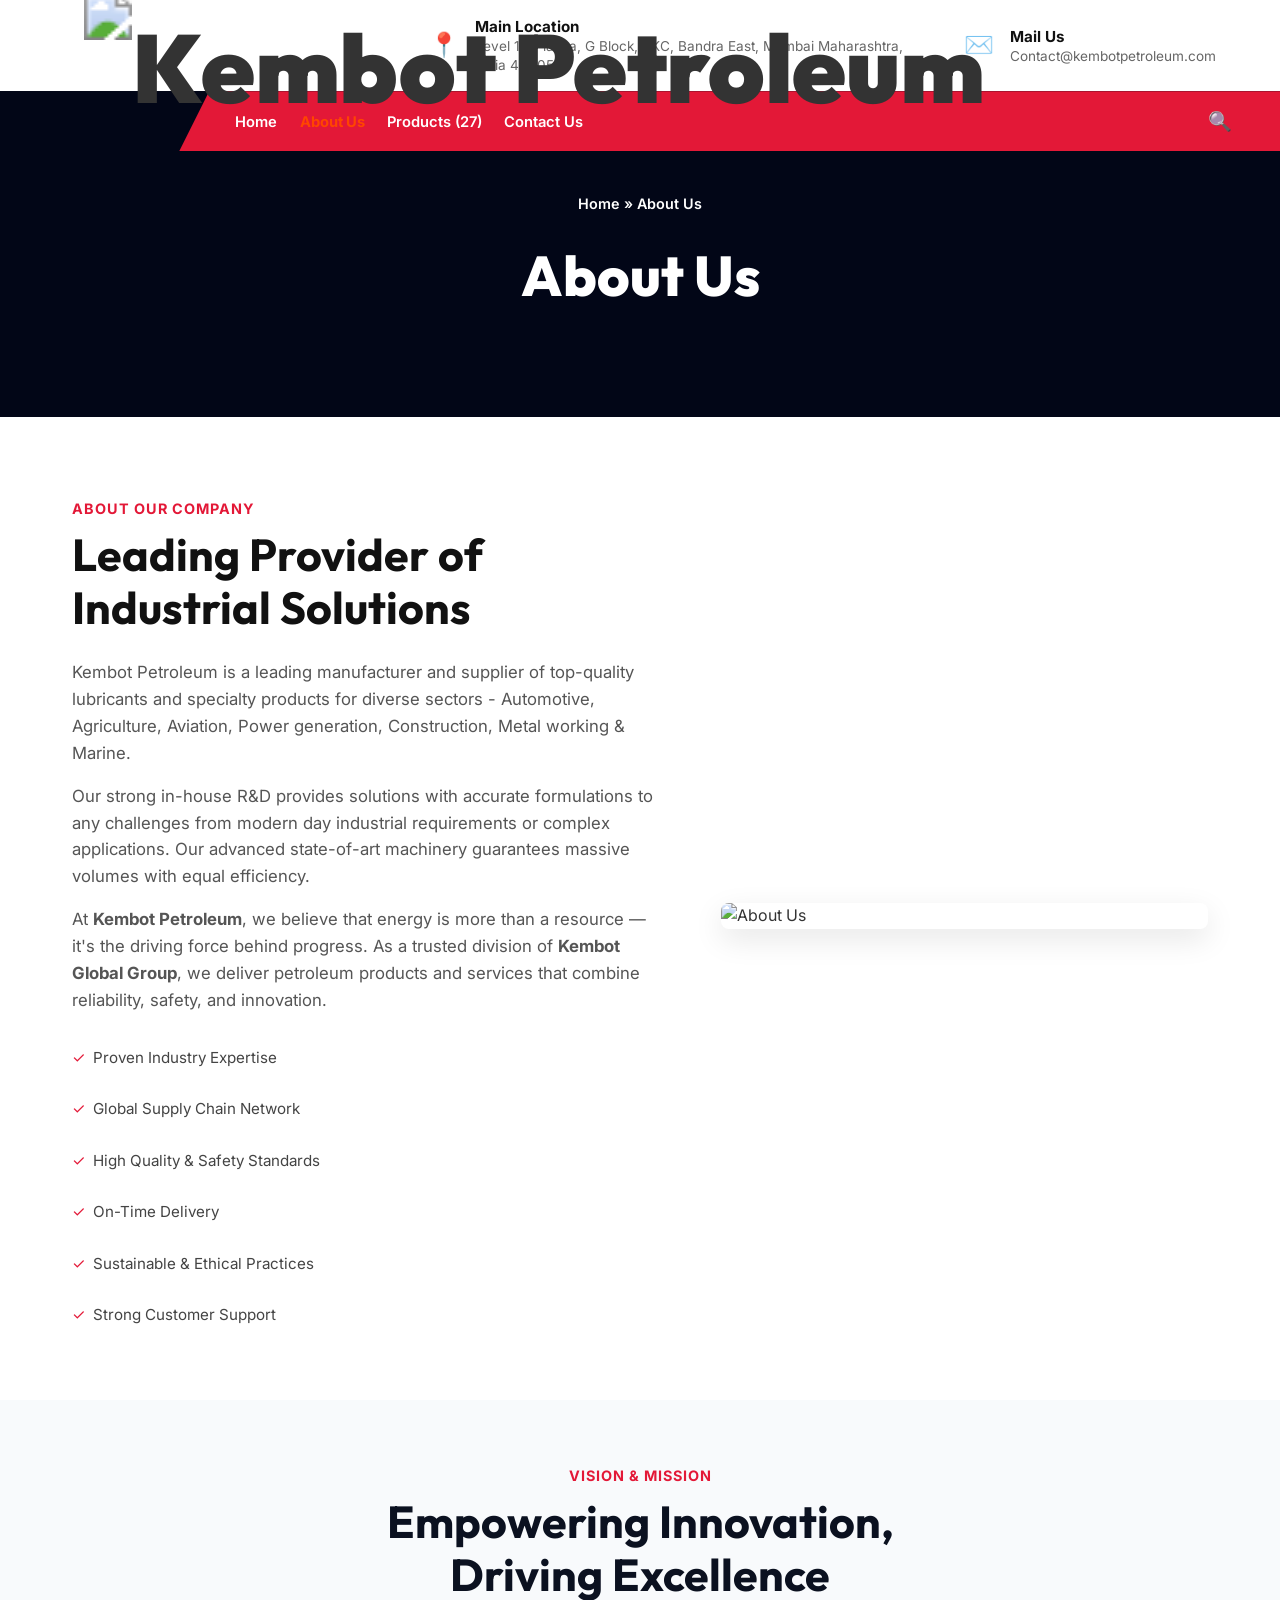
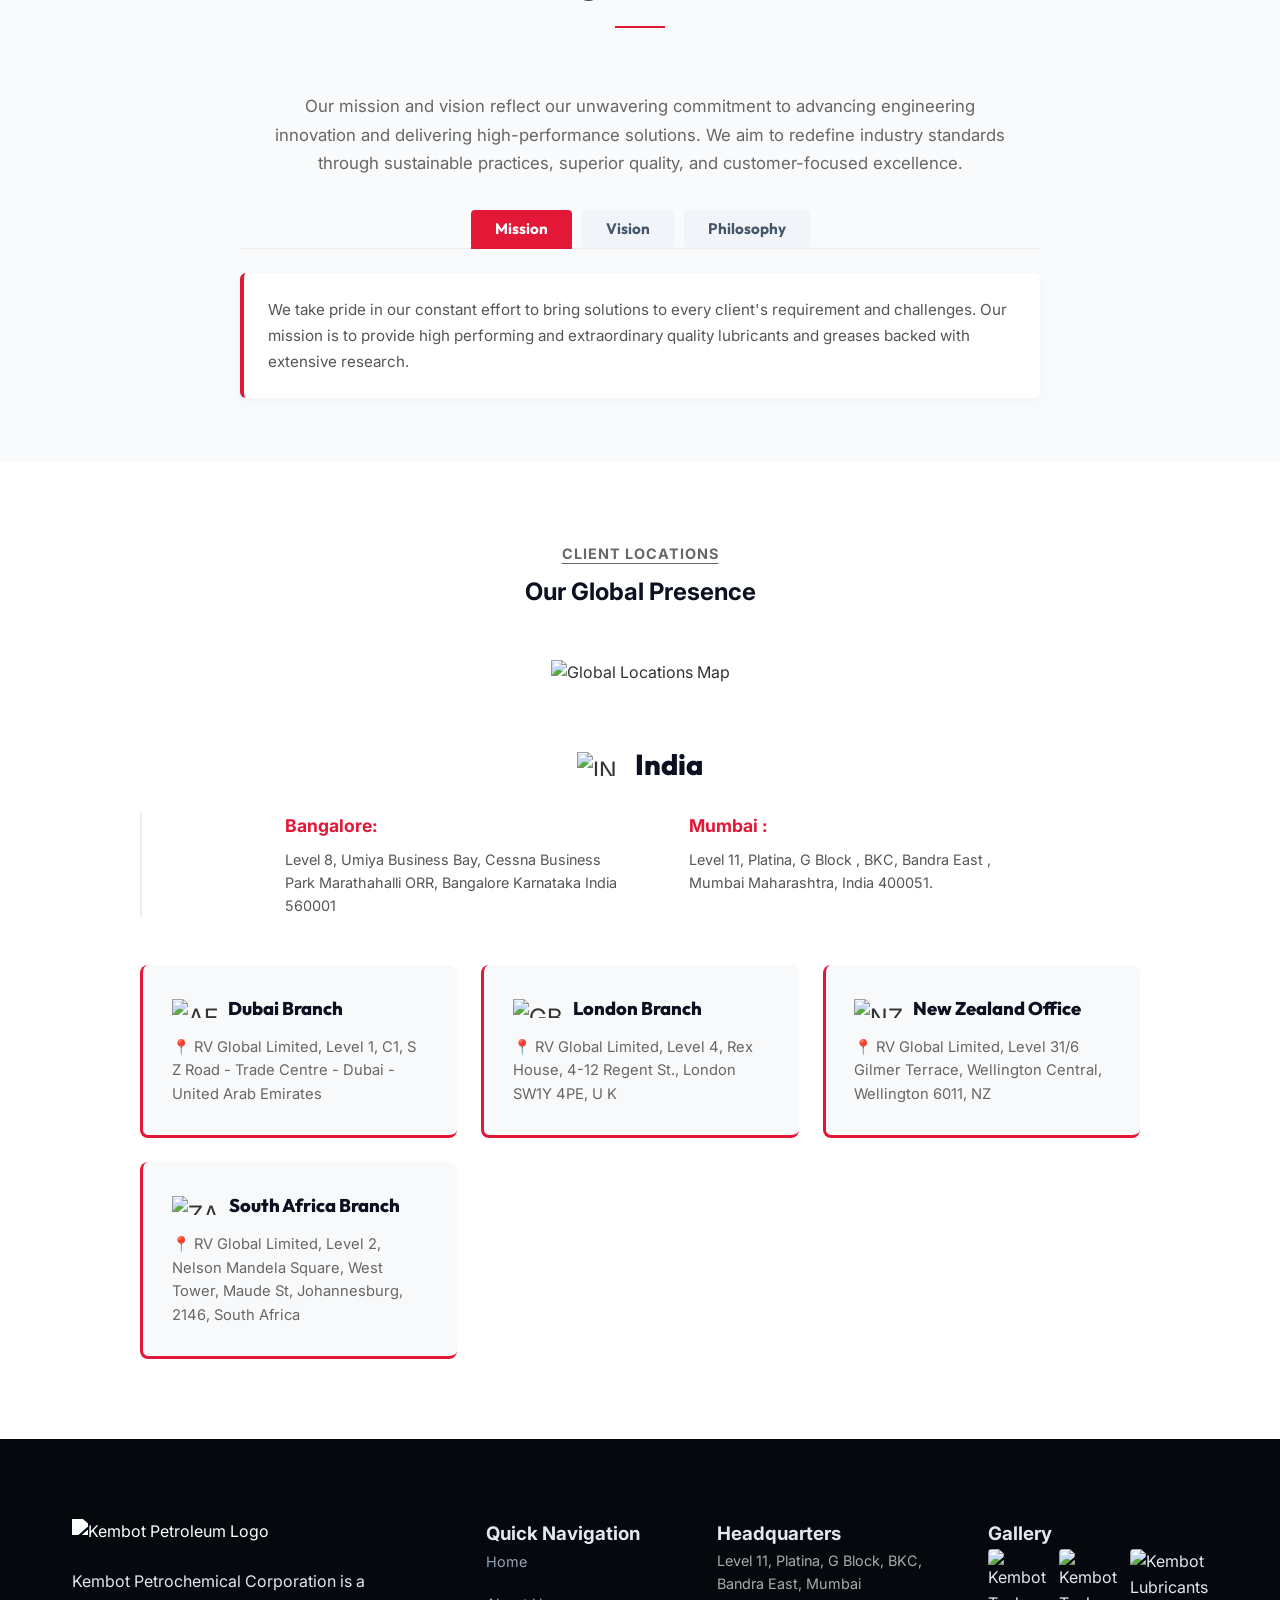
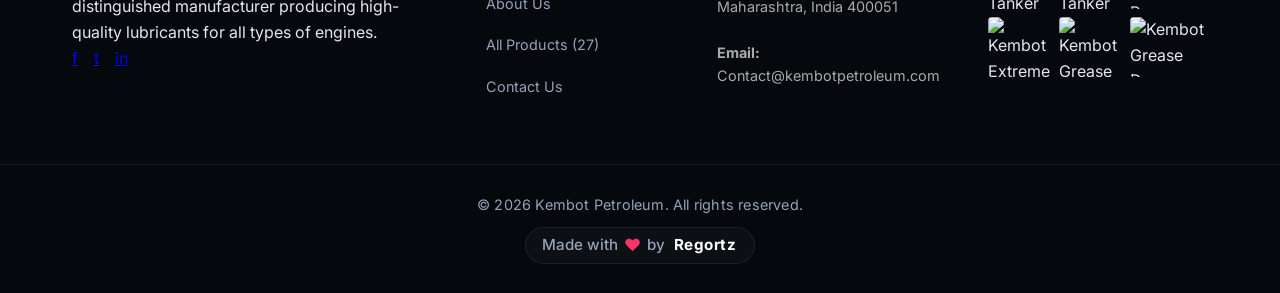
==== about.html @ 38707cd3 "Compact 4-page site preserving 100% original content and sections, fix product specs modal scrolling" ====
<!DOCTYPE html>
<html lang="en">
<head>
    <meta charset="UTF-8">
    <meta name="viewport" content="width=device-width, initial-scale=1.0">
    <meta http-equiv="Cache-Control" content="no-cache, no-store, must-revalidate">
    <meta http-equiv="Pragma" content="no-cache">
    <meta http-equiv="Expires" content="0">

    <title>About Us | Kembot Petroleum</title>
    <link rel="stylesheet" href="styles.css?v=2.4">
    <link href="https://fonts.googleapis.com/css2?family=Inter:wght@300;400;600;800&family=Outfit:wght@400;700;900&display=swap" rel="stylesheet">
    <style>
        .vm-tabs {
            display: flex;
            gap: 10px;
            margin: 2rem 0 1.5rem 0;
        }
        .vm-tab-btn {
            background: #f1f5f9;
            border: none;
            padding: 0.6rem 1.5rem;
            font-size: 0.95rem;
            font-weight: 700;
            color: #475569;
            border-radius: 4px;
            cursor: pointer;
            transition: all 0.2s;
        }
        .vm-tab-btn.active, .vm-tab-btn:hover {
            background: var(--accent);
            color: #fff;
        }
        .vm-tab-content {
            background: #fff;
            padding: 1.5rem;
            border-radius: 6px;
            border-left: 4px solid var(--accent);
            box-shadow: 0 4px 15px rgba(0,0,0,0.03);
            line-height: 1.7;
            color: #555;
            font-size: 1rem;
        }
    </style>
</head>
<body>
    <header class="main-header">
        <div class="top-bar">
            <a href="index.html" class="logo" style="text-decoration: none; color: inherit;">
                <img src="images/logo.png" alt="Kembot Petroleum Logo" class="site-logo-img">
            </a>
            <div class="top-contact">
                <div class="contact-item">
                    <span class="icon" style="color:var(--accent);font-size:1.5rem;">📍</span>
                    <div class="contact-text">
                        <strong>Main Location</strong><br>
                        <span>Level 11, Platina, G Block, BKC, Bandra East, Mumbai Maharashtra, India 400051</span>
                    </div>
                </div>
                <div class="contact-item">
                    <span class="icon" style="color:var(--accent);font-size:1.5rem;">✉️</span>
                    <div class="contact-text">
                        <strong>Mail Us</strong><br>
                        <span>Contact@kembotpetroleum.com</span>
                    </div>
                </div>
            </div>
        </div>
        
        <nav class="bottom-nav">
            <input type="checkbox" id="mobile-menu-toggle" class="mobile-menu-toggle">
            <label for="mobile-menu-toggle" class="mobile-menu-icon">
                <svg viewBox="0 0 24 24" width="24" height="24" stroke="currentColor" stroke-width="2" fill="none" stroke-linecap="round" stroke-linejoin="round"><line x1="3" y1="12" x2="21" y2="12"></line><line x1="3" y1="6" x2="21" y2="6"></line><line x1="3" y1="18" x2="21" y2="18"></line></svg>
            </label>
            <ul class="nav-links">
                <li><a href="index.html">Home</a></li>
                <li><a href="about.html" style="color:#ff4500; font-weight:700;">About Us</a></li>
                <li><a href="products.html">Products (27)</a></li>
                <li><a href="contact.html">Contact Us</a></li>
            </ul>
            <div class="search-icon">🔍</div>
        </nav>
    </header>

    <!-- Inner Page Banner -->
    <section class="inner-banner">
        <div class="container center">
            <div class="breadcrumbs">
                <a href="index.html">Home</a> &raquo; <span>About Us</span>
            </div>
            <h1 class="inner-title">About Us</h1>
        </div>
    </section>

    <!-- Content: About Our Company -->
    <section class="about-section" style="padding-top: 5rem; padding-bottom: 4rem;">
        <div class="container about-layout">
            <div class="about-left">
                <h4 class="subtitle text-accent">About Our Company</h4>
                <h2 class="title">Leading Provider of <br>Industrial Solutions</h2>
                <p>Kembot Petroleum is a leading manufacturer and supplier of top-quality lubricants and specialty products for diverse sectors - Automotive, Agriculture, Aviation, Power generation, Construction, Metal working & Marine.</p>
                <p>Our strong in-house R&D provides solutions with accurate formulations to any challenges from modern day industrial requirements or complex applications. Our advanced state-of-art machinery guarantees massive volumes with equal efficiency.</p>
                
                <p>At <strong>Kembot Petroleum</strong>, we believe that energy is more than a resource — it's the driving force behind progress. As a trusted division of <strong>Kembot Global Group</strong>, we deliver petroleum products and services that combine reliability, safety, and innovation.</p>
                <ul class="why-list" style="margin-top: 2rem;">
                    <li style="margin-bottom: 0.5rem; display: flex; align-items: center; gap: 0.5rem;">
                        <span class="text-accent">✓</span> Proven Industry Expertise
                    </li>
                    <li style="margin-bottom: 0.5rem; display: flex; align-items: center; gap: 0.5rem;">
                        <span class="text-accent">✓</span> Global Supply Chain Network
                    </li>
                    <li style="margin-bottom: 0.5rem; display: flex; align-items: center; gap: 0.5rem;">
                        <span class="text-accent">✓</span> High Quality & Safety Standards
                    </li>
                    <li style="margin-bottom: 0.5rem; display: flex; align-items: center; gap: 0.5rem;">
                        <span class="text-accent">✓</span> On-Time Delivery
                    </li>
                    <li style="margin-bottom: 0.5rem; display: flex; align-items: center; gap: 0.5rem;">
                        <span class="text-accent">✓</span> Sustainable & Ethical Practices
                    </li>
                    <li style="margin-bottom: 0.5rem; display: flex; align-items: center; gap: 0.5rem;">
                        <span class="text-accent">✓</span> Strong Customer Support
                    </li>
                </ul>
            </div>
            <div class="about-right">
                <img src="images/real-oil-extreme.jpg" alt="About Us" style="width: 100%; border-radius: 8px; box-shadow: 0 10px 30px rgba(0,0,0,0.1);">
            </div>
        </div>
    </section>

    <!-- Vision Mission Content -->
    <section class="vm-section" style="background:#f8fafc; padding: 4rem 0;">
        <div class="container">
            <div class="section-header center" style="margin-bottom: 2rem;">
                <h4 class="subtitle text-accent">Vision & Mission</h4>
                <h2 class="title" style="color: #0b1120;">Empowering Innovation,<br>Driving Excellence</h2>
                <div class="title-underline"></div>
                <p style="max-width: 750px; margin: 0 auto; color: #666; font-size: 1.05rem; line-height: 1.7;">Our mission and vision reflect our unwavering commitment to advancing engineering innovation and delivering high-performance solutions. We aim to redefine industry standards through sustainable practices, superior quality, and customer-focused excellence.</p>
            </div>

            <div style="max-width: 800px; margin: 0 auto;">
                <div class="vm-tabs" style="justify-content: center;">
                    <button class="vm-tab-btn active" onclick="openTab(event, 'mission')">Mission</button>
                    <button class="vm-tab-btn" onclick="openTab(event, 'vision')">Vision</button>
                    <button class="vm-tab-btn" onclick="openTab(event, 'philosophy')">Philosophy</button>
                </div>
                
                <div class="vm-tab-content" id="mission">
                    <p>We take pride in our constant effort to bring solutions to every client's requirement and challenges. Our mission is to provide high performing and extraordinary quality lubricants and greases backed with extensive research.</p>
                </div>
                <div class="vm-tab-content" id="vision" style="display:none;">
                    <p>To be the global leader in sustainable energy and lubrication solutions, driving progress while protecting our environment for future generations.</p>
                </div>
                <div class="vm-tab-content" id="philosophy" style="display:none;">
                    <p>Our philosophy is rooted in integrity, continuous improvement, and a steadfast commitment to delivering unparalleled value to our partners and customers worldwide.</p>
                </div>
            </div>
        </div>
    </section>

    <!-- Global Presence Section -->
    <section id="locations" class="global-presence" style="padding-top: 5rem; padding-bottom: 5rem;">
        <div class="container">
            <div class="section-header center">
                <h4 class="subtitle" style="text-decoration: underline; text-underline-offset: 4px; color: #666;">CLIENT LOCATIONS</h4>
                <h2 class="section-title" style="color: #0b1120;">Our Global Presence</h2>
            </div>
            
            <div class="map-container center" style="margin-bottom: 3.5rem;">
                <img src="images/world-map.jpg" alt="Global Locations Map" class="world-map-img" style="max-width: 100%; height: auto;">
            </div>
            
            <div class="locations-content">
                <div class="india-section" style="margin-bottom: 3rem; text-align: center;">
                    <div class="country-header" style="justify-content: center; margin-bottom: 1.5rem; display: flex; align-items: center;">
                        <img src="https://flagcdn.com/w40/in.png" class="flag-icon" alt="IN" style="height: 1.5rem; width: auto; vertical-align: middle;">
                        <h3 style="display: inline-block; margin-left: 10px; font-family: var(--font-heading); font-size: 1.8rem; color:#0b1120;">India</h3>
                    </div>
                    <div class="india-cities" style="display: flex; justify-content: center; gap: 4rem; flex-wrap: wrap;">
                        <div class="city" style="max-width: 340px; text-align: left;">
                            <h4 style="color: var(--accent); margin-bottom: 0.5rem; font-size: 1.1rem;">Bangalore:</h4>
                            <p style="color: #555; line-height: 1.6;">Level 8, Umiya Business Bay, Cessna Business Park Marathahalli ORR, Bangalore Karnataka India 560001</p>
                        </div>
                        <div class="city" style="max-width: 340px; text-align: left;">
                            <h4 style="color: var(--accent); margin-bottom: 0.5rem; font-size: 1.1rem;">Mumbai :</h4>
                            <p style="color: #555; line-height: 1.6;">Level 11, Platina, G Block , BKC, Bandra East , Mumbai Maharashtra, India 400051.</p>
                        </div>
                    </div>
                </div>
                
                <div class="global-grid" style="display: grid; grid-template-columns: repeat(auto-fit, minmax(260px, 1fr)); gap: 1.5rem;">
                    <div class="location-card" style="background: #f8f9fa; padding: 1.8rem; border-radius: 8px; border-bottom: 3px solid var(--accent);">
                        <div class="card-header" style="display: flex; align-items: center; gap: 10px; margin-bottom: 0.8rem;">
                            <img src="https://flagcdn.com/w40/ae.png" class="flag-icon" alt="AE" style="height: 1.2rem; width: auto;">
                            <h4 style="font-family: var(--font-heading); font-size: 1.15rem; color:#0b1120; margin:0;">Dubai Branch</h4>
                        </div>
                        <p style="color: #666; font-size: 0.92rem; line-height: 1.6; margin:0;"><span style="color:var(--accent);">📍</span> RV Global Limited, Level 1, C1, S Z Road - Trade Centre - Dubai - United Arab Emirates</p>
                    </div>
                    <div class="location-card" style="background: #f8f9fa; padding: 1.8rem; border-radius: 8px; border-bottom: 3px solid var(--accent);">
                        <div class="card-header" style="display: flex; align-items: center; gap: 10px; margin-bottom: 0.8rem;">
                            <img src="https://flagcdn.com/w40/gb.png" class="flag-icon" alt="GB" style="height: 1.2rem; width: auto;">
                            <h4 style="font-family: var(--font-heading); font-size: 1.15rem; color:#0b1120; margin:0;">London Branch</h4>
                        </div>
                        <p style="color: #666; font-size: 0.92rem; line-height: 1.6; margin:0;"><span style="color:var(--accent);">📍</span> RV Global Limited, Level 4, Rex House, 4-12 Regent St., London SW1Y 4PE, U K</p>
                    </div>
                    <div class="location-card" style="background: #f8f9fa; padding: 1.8rem; border-radius: 8px; border-bottom: 3px solid var(--accent);">
                        <div class="card-header" style="display: flex; align-items: center; gap: 10px; margin-bottom: 0.8rem;">
                            <img src="https://flagcdn.com/w40/nz.png" class="flag-icon" alt="NZ" style="height: 1.2rem; width: auto;">
                            <h4 style="font-family: var(--font-heading); font-size: 1.15rem; color:#0b1120; margin:0;">New Zealand Office</h4>
                        </div>
                        <p style="color: #666; font-size: 0.92rem; line-height: 1.6; margin:0;"><span style="color:var(--accent);">📍</span> RV Global Limited, Level 31/6 Gilmer Terrace, Wellington Central, Wellington 6011, NZ</p>
                    </div>
                    <div class="location-card" style="background: #f8f9fa; padding: 1.8rem; border-radius: 8px; border-bottom: 3px solid var(--accent);">
                        <div class="card-header" style="display: flex; align-items: center; gap: 10px; margin-bottom: 0.8rem;">
                            <img src="https://flagcdn.com/w40/za.png" class="flag-icon" alt="ZA" style="height: 1.2rem; width: auto;">
                            <h4 style="font-family: var(--font-heading); font-size: 1.15rem; color:#0b1120; margin:0;">South Africa Branch</h4>
                        </div>
                        <p style="color: #666; font-size: 0.92rem; line-height: 1.6; margin:0;"><span style="color:var(--accent);">📍</span> RV Global Limited, Level 2, Nelson Mandela Square, West Tower, Maude St, Johannesburg, 2146, South Africa</p>
                    </div>
                </div>
            </div>
        </div>
    </section>

    <!-- Footer -->
    <footer id="contact" class="footer-main">
        <div class="footer-overlay"></div>
        <div class="footer-content">
            <div class="container footer-grid">
                <div class="footer-col">
                    <div class="footer-logo">
                        <a href="index.html" style="text-decoration: none; color: inherit;">
                            <img src="images/logo.png" alt="Kembot Petroleum Logo" style="height: 50px; width: auto; filter: brightness(0) invert(1);">
                        </a>
                    </div>
                    <p>Kembot Petrochemical Corporation is a distinguished manufacturer producing high-quality lubricants for all types of engines.</p>
                    <div class="social-links">
                        <a href="#">f</a>
                        <a href="#">t</a>
                        <a href="#">in</a>
                    </div>
                </div>
                
                <div class="footer-col">
                    <h3>Quick Navigation</h3>
                    <ul class="footer-links">
                        <li><a href="index.html">Home</a></li>
                        <li><a href="about.html">About Us</a></li>
                        <li><a href="products.html">All Products (27)</a></li>
                        <li><a href="contact.html">Contact Us</a></li>
                    </ul>
                </div>
                
                <div class="footer-col">
                    <h3>Headquarters</h3>
                    <p style="font-size:0.9rem; color:#aaa; line-height:1.6;">Level 11, Platina, G Block, BKC, Bandra East, Mumbai Maharashtra, India 400051<br><br>
                    <strong>Email:</strong> Contact@kembotpetroleum.com</p>
                </div>

                <div class="footer-col">
                    <h3>Gallery</h3>
                    <div class="footer-gallery">
                        <img src="images/real-tanker-1.jpg" alt="Kembot Tanker Truck Side">
                        <img src="images/real-tanker-2.jpg" alt="Kembot Tanker Truck Back">
                        <img src="images/real-oil-group.jpg" alt="Kembot Lubricants Range">
                        <img src="images/real-oil-extreme.jpg" alt="Kembot Extreme 4T Oil">
                        <img src="images/real-grease-bucket.jpg" alt="Kembot Grease Bucket">
                        <img src="images/real-grease-raw.jpg" alt="Kembot Grease Drums">
                    </div>
                </div>
            </div>
            <div class="footer-bottom center">
                <p>&copy; 2026 Kembot Petroleum. All rights reserved.</p>
                <span class="footer-credit">Made with <span class="heart-icon">❤️</span> by <a href="https://www.regortz.com/" target="_blank" rel="noopener noreferrer" class="regortz-link">Regortz</a></span>
            </div>
        </div>
    </footer>

    <script src="main.js?v=2.2"></script>
    <script>
        function openTab(evt, tabName) {
            const tabcontent = document.getElementsByClassName("vm-tab-content");
            for (let i = 0; i < tabcontent.length; i++) {
                tabcontent[i].style.display = "none";
            }
            const tablinks = document.getElementsByClassName("vm-tab-btn");
            for (let i = 0; i < tablinks.length; i++) {
                tablinks[i].className = tablinks[i].className.replace(" active", "");
            }
            document.getElementById(tabName).style.display = "block";
            evt.currentTarget.className += " active";
        }
    </script>
</body>
</html>
---- styles.css ----
:root {
    --bg-dark: #0f172a;
    --bg-darker: #020617;
    --bg-card: #0b1120;
    --accent: #E31837;
    --accent-hover: #C2122B;
    --text-main: #f8fafc;
    --text-muted: #94a3b8;
    
    --font-heading: 'Outfit', sans-serif;
    --font-body: 'Inter', sans-serif;
    
    --transition: all 0.3s ease;
}

* {
    margin: 0;
    padding: 0;
    box-sizing: border-box;
}

html, body {
    overflow-x: hidden;
    width: 100%;
    position: relative;
}

html {
    scroll-behavior: smooth;
}

body {
    font-family: var(--font-body);
    background-color: #ffffff;
    color: #333;
    line-height: 1.6;
}

.text-accent {
    color: var(--accent);
}

.center {
    text-align: center;
}

.container {
    max-width: 1200px;
    margin: 0 auto;
    padding: 0 2rem;
}

.mt-2 { margin-top: 2rem; }

/* Buttons */
.btn-primary {
    display: inline-block;
    padding: 0.8rem 1.8rem;
    background-color: var(--accent);
    color: #fff;
    border-radius: 4px;
    text-decoration: none;
    font-weight: 600;
    font-family: var(--font-heading);
    transition: var(--transition);
}

.btn-primary:hover {
    background-color: var(--accent-hover);
    transform: translateY(-2px);
}

/* Header */
.main-header {
    position: absolute;
    top: 0;
    width: 100%;
    z-index: 100;
}

.top-bar {
    display: flex;
    justify-content: space-between;
    align-items: center;
    padding: 1rem 4rem;
    background-color: #fff;
    color: #333;
}

.logo {
    font-size: 2rem;
    font-weight: 900;
    font-family: var(--font-heading);
    display: inline-flex;
    align-items: center;
}

.site-logo-img {
    height: 40px;
    width: auto;
    transform: scale(3) translateY(2px);
    transform-origin: left center;
    margin-left: 20px;
}

.top-contact {
    display: flex;
    gap: 3rem;
}

.contact-item {
    display: flex;
    align-items: center;
    gap: 1rem;
}

.contact-text {
    font-size: 0.85rem;
    color: #666;
    line-height: 1.4;
}

.contact-text strong {
    color: #111;
    font-size: 0.95rem;
}

.bottom-nav {
    display: flex;
    justify-content: space-between;
    align-items: center;
    padding: 0 3rem 0 3.5rem;
    color: #fff;
    margin-left: 14%;
    height: 60px;
    position: relative;
}

.bottom-nav::before {
    content: '';
    position: absolute;
    top: 0;
    left: 0;
    width: 100%;
    height: 100%;
    background-color: var(--accent);
    /* Create the slanted left edge */
    clip-path: polygon(30px 0, 100% 0, 100% 100%, 0 100%);
    z-index: -1;
}

.nav-links {
    display: flex;
    list-style: none;
    gap: 1.4rem;
    align-items: center;
    white-space: nowrap;
}

.nav-links a {
    color: #fff;
    text-decoration: none;
    font-weight: 600;
    font-size: 0.92rem;
    transition: var(--transition);
}

.nav-links a:hover {
    opacity: 0.8;
}

.mobile-menu-mail-item {
    display: none !important;
}

/* Dropdown Menu */
.nav-links .dropdown {
    position: relative;
}

.dropdown-menu {
    display: none;
    position: absolute;
    top: calc(100% + 15px);
    left: 0;
    background-color: #fff;
    min-width: 220px;
    box-shadow: 0 10px 25px rgba(0,0,0,0.1);
    border-radius: 4px;
    z-index: 1000;
    padding: 1rem 0;
    list-style: none;
}

/* Invisible bridge to prevent hover loss */
.dropdown-menu::after {
    content: '';
    position: absolute;
    top: -15px;
    left: 0;
    right: 0;
    height: 15px;
    background: transparent;
}

/* Arrow */
.dropdown-menu::before {
    content: '';
    position: absolute;
    top: -8px;
    left: 25px;
    border-width: 0 8px 8px 8px;
    border-style: solid;
    border-color: transparent transparent #fff transparent;
}

.dropdown:hover .dropdown-menu {
    display: block;
    animation: fadeIn 0.3s ease;
}

.dropdown-menu li {
    padding: 0;
}

.dropdown-menu li a {
    color: #111;
    padding: 0.8rem 1.5rem;
    display: block;
    font-weight: 700;
    font-size: 0.95rem;
    text-transform: none;
    opacity: 1;
}

.dropdown-menu li a:hover {
    color: var(--accent);
    opacity: 1;
    background-color: rgba(0,0,0,0.02);
}

/* =========================================================================
   MEGA PRODUCTS DROPDOWN (DESKTOP)
   ========================================================================= */
@media (min-width: 993px) {
    .nav-links .dropdown-menu.mega-products-menu {
        position: fixed !important;
        top: 130px !important;
        left: 50% !important;
        right: auto !important;
        transform: translateX(-50%) !important;
        width: min(1200px, 94vw) !important;
        max-width: 1200px !important;
        margin: 0 !important;
        background-color: #ffffff !important;
        border-radius: 12px !important;
        border-top: 3px solid #ff4500 !important;
        box-shadow: 0 20px 50px rgba(0, 0, 0, 0.18), 0 0 0 1px rgba(0, 0, 0, 0.05) !important;
        padding: 1.8rem 2rem !important;
        z-index: 99999 !important;
        box-sizing: border-box !important;
    }

    /* Hover bridge so mouse movement from nav to menu doesn't lose hover */
    .nav-links .dropdown-menu.mega-products-menu::after {
        content: '' !important;
        position: absolute !important;
        top: -30px !important;
        left: 0 !important;
        right: 0 !important;
        height: 30px !important;
        background: transparent !important;
    }

    .mega-products-menu * {
        box-sizing: border-box !important;
    }

    .mega-products-menu div[style*="grid-template-columns"] {
        display: grid !important;
        grid-template-columns: 1.25fr 1fr 1fr 0.85fr 1fr !important;
        gap: 1.5rem !important;
        align-items: start !important;
        width: 100% !important;
    }

    .mega-products-menu div[style*="min-width: 180px"] {
        min-width: 0 !important;
        width: 100% !important;
    }

    .mega-products-menu ul {
        list-style: none !important;
        padding: 0 !important;
        margin: 0 !important;
        width: 100% !important;
    }

    .mega-products-menu li {
        width: 100% !important;
        padding: 0 !important;
        margin: 0 !important;
    }

    /* Crucial: Override white-space: nowrap from .nav-links so text wraps within its column */
    .mega-products-menu a {
        white-space: normal !important;
        word-break: normal !important;
        overflow-wrap: break-word !important;
        display: block !important;
        font-size: 0.84rem !important;
        line-height: 1.35 !important;
        padding: 0.35rem 0.5rem !important;
        border-radius: 5px !important;
        color: #334155 !important;
        text-decoration: none !important;
        font-weight: 600 !important;
        transition: all 0.15s ease !important;
    }

    .mega-products-menu a:hover {
        background-color: #fff1ed !important;
        color: #ff4500 !important;
        padding-left: 0.75rem !important;
    }
}

/* Responsive adjustment for medium desktop/laptops */
@media (min-width: 993px) and (max-width: 1160px) {
    .nav-links .dropdown-menu.mega-products-menu {
        padding: 1.4rem 1.6rem !important;
    }
    .mega-products-menu div[style*="grid-template-columns"] {
        grid-template-columns: repeat(3, minmax(0, 1fr)) !important;
        gap: 1.25rem !important;
    }
    .mega-products-menu a {
        font-size: 0.8rem !important;
    }
}

.search-icon {
    font-size: 1.2rem;
    cursor: pointer;
}

/* Hero Section */
.hero {
    position: relative;
    padding-bottom: 5rem; /* Space for overlapping cards */
}

.hero-bg {
    height: 80vh;
    background-color: #333;
    background-image: linear-gradient(rgba(0,0,0,0.4), rgba(0,0,0,0.6)), url('images/hero-bg.png'); /* Custom generic truck background */
    background-size: cover;
    background-position: center;
    display: flex;
    align-items: center;
    justify-content: center;
}

.hero-content {
    color: #fff;
    max-width: 800px;
}

.hero-title {
    font-size: 4rem;
    font-weight: 900;
    margin-bottom: 1rem;
    font-family: var(--font-heading);
}

.hero-subtitle {
    font-size: 1.2rem;
    opacity: 0.9;
}

/* Overlapping Cards */
.hero-cards-wrapper {
    position: relative;
    margin-top: -100px; /* Pulls cards up over the hero bg */
    z-index: 10;
}

.hero-cards {
    display: flex;
    justify-content: center;
    gap: 1.5rem;
}

.hero-card {
    background-color: var(--bg-card);
    color: #fff;
    padding: 2.5rem 2rem;
    flex: 1;
    max-width: 350px;
    border-radius: 8px;
    box-shadow: 0 20px 40px rgba(0,0,0,0.2);
    border-bottom: 4px solid var(--accent);
    position: relative;
    overflow: hidden;
    transition: all 0.4s cubic-bezier(0.175, 0.885, 0.32, 1.275);
    z-index: 1;
}

.hero-card:hover {
    transform: scale(1.05) translateY(-10px);
    z-index: 10;
    background-image: linear-gradient(rgba(15,15,15,0.85), rgba(15,15,15,0.95)), url('images/hero-bg.png');
    background-size: cover;
    background-position: center;
}

.card-icon {
    margin-bottom: 1rem;
    position: relative;
    z-index: 2;
}

.card-icon svg {
    width: 48px;
    height: 48px;
    transition: all 0.3s ease;
}

.hero-card:hover .card-icon svg {
    stroke: var(--accent);
}

.hero-card h3 {
    font-size: 1.4rem;
    margin-bottom: 1.5rem;
    font-family: var(--font-heading);
    position: relative;
    z-index: 2;
    transition: margin 0.3s ease;
}

.hero-card:hover h3 {
    margin-bottom: 0.5rem;
}

.card-desc {
    font-size: 0.9rem;
    line-height: 1.6;
    color: #cbd5e1;
    max-height: 0;
    opacity: 0;
    margin-bottom: 0;
    position: relative;
    z-index: 2;
    transition: all 0.4s ease;
}

.hero-card:hover .card-desc {
    max-height: 100px;
    opacity: 1;
    margin-bottom: 1.5rem;
    margin-top: 1rem;
}

.card-hover-decor {
    position: absolute;
    top: 0;
    right: 0;
    width: 150px;
    height: 150px;
    opacity: 0;
    transition: all 0.4s ease;
    transform: translate(20px, -20px);
    z-index: 1;
    pointer-events: none;
}

.card-hover-decor::before,
.card-hover-decor::after {
    content: '';
    position: absolute;
    transform: skewX(-20deg);
}

.card-hover-decor::before {
    top: 30px;
    right: 30px;
    width: 80px;
    height: 40px;
    background-color: var(--accent);
}

.card-hover-decor::after {
    top: 70px;
    right: 15px;
    width: 50px;
    height: 25px;
    background-color: #ffaa00;
}

.hero-card:hover .card-hover-decor {
    opacity: 1;
    transform: translate(0, 0);
}

.btn-card {
    display: inline-flex;
    align-items: center;
    justify-content: center;
    gap: 0.35rem;
    padding: 0.55rem 1.15rem;
    background: linear-gradient(135deg, #e31837 0%, #c4122d 100%);
    color: #ffffff !important;
    text-decoration: none;
    font-size: 0.88rem;
    font-weight: 700;
    border-radius: 6px;
    white-space: nowrap;
    box-shadow: 0 3px 10px rgba(227, 24, 55, 0.25);
    transition: all 0.25s ease;
    flex-shrink: 0;
}
.btn-card:hover {
    background: linear-gradient(135deg, #ff2a4b 0%, #e31837 100%);
    color: #ffffff !important;
    transform: translateY(-2px);
    box-shadow: 0 5px 15px rgba(227, 24, 55, 0.4);
}

/* New Services Section */
.services-section {
    padding: 8rem 0 6rem;
    background-color: #fdfdfd;
    background-image: radial-gradient(#e5e7eb 1px, transparent 1px);
    background-size: 20px 20px;
    position: relative;
    overflow: hidden;
}

.relative-container {
    position: relative;
    z-index: 10;
}

.services-bg-watermark {
    position: absolute;
    top: 15%;
    left: 50%;
    transform: translate(-50%, -50%);
    font-size: 14rem;
    color: rgba(0,0,0,0.02);
    font-family: var(--font-heading);
    font-weight: 900;
    z-index: 0;
    white-space: nowrap;
    pointer-events: none;
    -webkit-text-stroke: 1px rgba(0,0,0,0.05);
}

.title-underline {
    width: 50px;
    height: 2px;
    background-color: var(--accent);
    margin: 1.5rem auto 4rem;
}

.services-carousel {
    text-align: center;
}

.services-grid-new {
    display: grid;
    grid-template-columns: repeat(auto-fit, minmax(300px, 1fr));
    gap: 2rem;
    margin-bottom: 4rem;
}

.service-card-new {
    background-color: transparent;
    border-radius: 8px;
    position: relative;
    overflow: hidden;
}

.service-image {
    height: 280px;
    background-size: cover;
    background-position: center;
    border-radius: 8px 8px 0 0;
}

.service-content {
    background: #fff;
    margin: -50px 15px 0 15px;
    position: relative;
    z-index: 2;
    box-shadow: 0 10px 30px rgba(0,0,0,0.08);
    height: 120px;
    transition: all 0.4s ease;
}

.service-icon-box {
    position: absolute;
    left: 0;
    top: 0;
    width: 90px;
    height: 100%;
    display: flex;
    align-items: center;
    justify-content: center;
    color: #fff;
    transition: all 0.4s ease;
}

.service-icon-box svg {
    transition: all 0.4s ease;
}

.service-text {
    padding: 1.5rem 1.5rem 1.5rem 110px;
    text-align: left;
    display: flex;
    flex-direction: column;
    justify-content: center;
    height: 100%;
    transition: all 0.4s ease;
}

.service-text h3 {
    font-size: 1.25rem;
    margin-bottom: 0.3rem;
    font-family: var(--font-heading);
    color: #222;
    font-weight: 800;
}

.service-category {
    color: #888;
    font-size: 0.9rem;
    margin: 0;
    transition: all 0.3s ease;
}

.service-desc {
    color: #555;
    font-size: 0.9rem;
    line-height: 1.6;
    max-height: 0;
    opacity: 0;
    overflow: hidden;
    margin: 0;
    transition: all 0.4s ease;
}

.btn-service {
    display: inline-block;
    color: #fff;
    padding: 0.5rem 1rem;
    text-decoration: none;
    font-weight: 600;
    font-size: 0.85rem;
    border-radius: 3px;
    opacity: 0;
    transform: translateY(10px);
    transition: all 0.4s ease;
    align-self: flex-start;
}

/* Hover States */
.service-card-new:hover .service-content {
    height: 280px;
    margin-top: -210px;
}

.service-card-new:hover .service-icon-box {
    left: auto;
    right: 0;
    width: 60px;
    height: 60px;
}

.service-card-new:hover .service-icon-box svg {
    width: 24px !important;
    height: 24px !important;
}

.service-card-new:hover .service-text {
    padding: 2rem 2rem 2rem 1.5rem;
    justify-content: flex-start;
}

.service-card-new:hover .service-category {
    opacity: 0;
    max-height: 0;
    margin: 0;
    overflow: hidden;
}

.service-card-new:hover .service-desc {
    max-height: 200px;
    opacity: 1;
    margin-top: 0.5rem;
    margin-bottom: 1.5rem;
}

.service-card-new:hover .btn-service {
    opacity: 1;
    transform: translateY(0);
}

.carousel-controls {
    display: inline-flex;
    align-items: center;
    gap: 1.5rem;
    font-weight: 700;
    font-family: var(--font-heading);
}

.carousel-controls .arrow {
    cursor: pointer;
    font-size: 1.5rem;
    transition: var(--transition);
}
.carousel-controls .arrow:hover {
    color: var(--accent);
}

/* About Section */
.about-section {
    padding: 6rem 0;
    background-color: #fff;
}

.about-layout {
    display: grid;
    grid-template-columns: 1.2fr 1fr;
    gap: 4rem;
    align-items: center;
}

.subtitle {
    font-size: 0.9rem;
    text-transform: uppercase;
    letter-spacing: 1px;
    margin-bottom: 0.5rem;
}

.title {
    font-size: 2.8rem;
    font-family: var(--font-heading);
    margin-bottom: 1.5rem;
    color: #111;
    line-height: 1.2;
}

.about-left p {
    color: #555;
    margin-bottom: 1rem;
    font-size: 1.05rem;
}

.about-right {
    display: flex;
    flex-direction: column;
    align-items: center;
}

.stats-row {
    display: flex;
    gap: 3rem;
    text-align: center;
    margin-bottom: 2rem;
}

.stat-num {
    font-size: 3rem;
    font-weight: 800;
    font-family: var(--font-heading);
    line-height: 1;
    margin-bottom: 0.5rem;
}

.stat-label {
    font-size: 0.85rem;
    text-transform: uppercase;
    font-weight: 600;
    color: #666;
    letter-spacing: 0.5px;
}

/* Gears & Badge */
.gears-container {
    position: relative;
    width: 400px;
    height: 450px;
}

.badge-container {
    position: relative;
    width: 160px;
    height: 160px;
    border: 2px dashed #ccc;
    border-radius: 50%;
    display: flex;
    align-items: center;
    justify-content: center;
    animation: rotate 20s linear infinite;
    background-color: #fff;
}

.absolute-badge {
    position: absolute;
    top: -30px;
    left: -30px;
    z-index: 10;
    box-shadow: 0 10px 30px rgba(0,0,0,0.1);
}

.badge-inner {
    text-align: center;
    font-weight: 700;
    font-size: 0.8rem;
    text-transform: uppercase;
    color: #333;
    animation: rotate-reverse 20s linear infinite;
}

.gear-wrapper {
    position: absolute;
    width: 220px;
    height: 220px;
    clip-path: url(#gear-clip);
    -webkit-clip-path: url(#gear-clip);
    animation: rotateGear 25s linear infinite;
    overflow: hidden;
    display: flex;
    align-items: center;
    justify-content: center;
    background-color: #eee;
}

.gear-image {
    width: 150%;
    height: 150%;
    background-size: cover;
    background-position: center;
    animation: counterRotateGear 25s linear infinite;
}

.gear-1 {
    top: 0;
    right: 0;
}

.gear-2 {
    top: 140px;
    left: 20px;
    animation-direction: reverse;
}
.gear-2 .gear-image {
    animation-direction: reverse;
}

.gear-3 {
    bottom: -20px;
    right: 40px;
}

@keyframes rotateGear {
    100% { transform: rotate(360deg); }
}
@keyframes counterRotateGear {
    100% { transform: rotate(-360deg); }
}

@keyframes rotate {
    100% { transform: rotate(360deg); }
}
@keyframes rotate-reverse {
    100% { transform: rotate(-360deg); }
}

/* Footer */
.footer {
    background-color: var(--bg-darker);
    color: var(--text-muted);
    padding: 2rem 0;
}

@media (max-width: 992px) {
    .about-layout { grid-template-columns: 1fr; }
    .hero-cards { flex-direction: column; align-items: center; }
    .hero-cards-wrapper { margin-top: -50px; }
}

@keyframes fadeIn {
    from { opacity: 0; transform: translateY(10px); }
    to { opacity: 1; transform: translateY(0); }
}

/* Stats Banner */
.stats-banner {
    background-color: #fff;
    padding: 6rem 0;
}

.stats-banner-grid {
    display: flex;
    justify-content: center;
    gap: 4rem;
    flex-wrap: wrap;
}

.banner-stat-item {
    display: flex;
    align-items: center;
    gap: 1.5rem;
}

.banner-icon-box {
    width: 80px;
    height: 80px;
    background-color: #f5f5f5;
    display: flex;
    align-items: center;
    justify-content: center;
    border-radius: 4px;
}

.banner-stat-text {
    display: flex;
    flex-direction: column;
}

.banner-stat-text h3 {
    font-size: 2.5rem;
    font-weight: 800;
    color: #0b1120;
    font-family: var(--font-heading);
    line-height: 1;
    margin-bottom: 0.2rem;
}

.banner-stat-text p {
    font-size: 0.75rem;
    font-weight: 700;
    color: #888;
    text-transform: uppercase;
    letter-spacing: 0.5px;
}

/* CTA Banner */
.cta-banner {
    position: relative;
    background-size: cover;
    background-position: center;
    background-color: #050a11;
    padding: 3.5rem 0;
    overflow: hidden;
}

.cta-decor-left,
.cta-decor-right {
    position: absolute;
    top: 50%;
    transform: translateY(-50%);
    display: flex;
    flex-direction: column;
}

.cta-decor-left { left: 0; }
.cta-decor-right { right: 0; }

.decor-box {
    width: 60px;
    height: 30px;
    transform: skewY(-20deg);
}

.cta-decor-left .decor-orange { background-color: var(--accent); margin-left: -10px; margin-bottom: -15px; }
.cta-decor-left .decor-white { background-color: #fff; margin-left: -30px; }

.cta-decor-right .decor-orange { background-color: var(--accent); margin-right: -10px; margin-bottom: -15px; }
.cta-decor-right .decor-white { background-color: #fff; margin-right: -30px; }

.cta-content {
    position: relative;
    z-index: 10;
    color: #fff;
    max-width: 800px;
}

.cta-logo {
    display: flex;
    flex-direction: column;
    align-items: center;
    margin-bottom: 2rem;
}

.cta-title {
    font-size: 3.5rem;
    font-family: var(--font-heading);
    font-weight: 800;
    margin-bottom: 1rem;
    line-height: 1.1;
}

.cta-subtitle {
    font-size: 1.1rem;
    color: #e2e8f0;
    margin-bottom: 2rem;
    line-height: 1.6;
}

/* Why Choose Us Section */
.why-choose {
    padding: 6rem 0;
    background-color: #fff;
}

.why-choose-layout {
    display: grid;
    grid-template-columns: 1fr 1fr;
    gap: 4rem;
    align-items: center;
}

.why-image-col {
    position: relative;
}

.why-image {
    width: 100%;
    height: auto;
    object-fit: cover;
    box-shadow: 0 20px 40px rgba(0,0,0,0.1);
}

.why-list {
    list-style: none;
    display: flex;
    flex-direction: column;
    gap: 1.2rem;
}

.why-list li {
    display: flex;
    align-items: center;
    gap: 1rem;
    font-size: 0.95rem;
    color: #444;
}

.check-icon svg {
    width: 20px;
    height: 20px;
    display: block;
}

@media (max-width: 992px) {
    .why-choose-layout {
        grid-template-columns: 1fr;
    }
}

/* Global Presence Section */
.global-presence {
    padding: 6rem 0;
    background-color: #fff;
}

.map-container {
    margin: 3rem 0;
}

.world-map-img {
    max-width: 900px;
    width: 100%;
    height: auto;
}

.locations-content {
    max-width: 1000px;
    margin: 0 auto;
}

.country-header {
    display: flex;
    align-items: center;
    gap: 0.5rem;
    margin-bottom: 1.5rem;
}

.country-header h3 {
    font-size: 1.5rem;
    color: #0b1120;
    font-weight: 800;
}

.flag-icon {
    font-size: 1.5rem;
}

.india-section {
    margin-bottom: 3rem;
}

.india-cities {
    display: grid;
    grid-template-columns: 1fr 1fr;
    gap: 2rem;
    padding-left: 2rem;
    border-left: 2px solid #eee;
}

.city h4 {
    font-size: 1rem;
    color: #0b1120;
    margin-bottom: 0.5rem;
    font-weight: 700;
}

.city p, .location-card p {
    font-size: 0.9rem;
    color: #888;
    line-height: 1.6;
}

.global-grid {
    display: grid;
    grid-template-columns: repeat(4, 1fr);
    gap: 1.5rem;
}

.location-card {
    background-color: #fafafa;
    border-left: 3px solid var(--accent);
    padding: 1.5rem;
}

.card-header {
    display: flex;
    align-items: center;
    gap: 0.5rem;
    margin-bottom: 1rem;
}

.card-header h4 {
    font-size: 1.1rem;
    color: #0b1120;
    font-weight: 800;
}

@media (max-width: 992px) {
    .global-grid { grid-template-columns: 1fr 1fr; }
    .india-cities { grid-template-columns: 1fr; border-left: none; padding-left: 0; }
}
@media (max-width: 768px) {
    .global-grid { grid-template-columns: 1fr; }
}

/* Blog Section */
.blog-section {
    padding: 8rem 0;
    background-color: #f1f5f9;
    position: relative;
    overflow: hidden;
}

.bg-boxes {
    position: absolute;
    top: 0;
    left: 0;
    width: 100%;
    height: 100%;
    pointer-events: none;
    z-index: 0;
}

.box {
    position: absolute;
    background-color: #ffffff;
    opacity: 0.4;
    transform: rotate(30deg);
}

.box-1 {
    width: 300px;
    height: 300px;
    top: -100px;
    left: -150px;
}

.box-2 {
    width: 200px;
    height: 400px;
    top: 20%;
    left: -50px;
}

.box-3 {
    width: 400px;
    height: 400px;
    top: -50px;
    right: -200px;
}

.blog-bg-watermark {
    position: absolute;
    top: -10px;
    left: -20px;
    font-size: 8rem;
    color: rgba(0,0,0,0.03);
    font-family: var(--font-heading);
    font-weight: 900;
    z-index: 0;
    white-space: nowrap;
    pointer-events: none;
    -webkit-text-stroke: 1px rgba(0,0,0,0.05);
}

.blog-header-row {
    display: flex;
    justify-content: space-between;
    align-items: flex-end;
    margin-bottom: 4rem;
    position: relative;
    z-index: 2;
}

.blog-header-left {
    max-width: 600px;
}

.blog-grid {
    display: grid;
    grid-template-columns: repeat(3, 1fr);
    gap: 2rem;
    position: relative;
    z-index: 2;
}

.blog-card {
    background: #fff;
    border-radius: 8px;
    overflow: hidden;
    box-shadow: 0 10px 30px rgba(0,0,0,0.05);
    transition: var(--transition);
    position: relative;
    min-height: 400px;
    display: flex;
    flex-direction: column;
}

.blog-card:hover {
    transform: translateY(-5px);
    box-shadow: 0 15px 40px rgba(0,0,0,0.1);
}

.blog-img-container {
    position: absolute;
    top: 0; left: 0; right: 0;
    height: 220px;
    transition: all 0.4s ease;
    z-index: 1;
}
.blog-card:hover .blog-img-container {
    height: 100%;
}

.blog-img-overlay {
    position: absolute; 
    top: 0; left: 0; width: 100%; height: 100%;
    background-color: rgba(5, 10, 25, 0.75);
    opacity: 0;
    transition: all 0.4s ease;
}
.blog-card:hover .blog-img-overlay {
    opacity: 1;
}

.blog-img {
    width: 100%;
    height: 100%;
    object-fit: cover;
}

.blog-tag {
    position: absolute;
    bottom: 0;
    right: 0;
    background-color: var(--accent);
    color: #fff;
    padding: 0.5rem 1.2rem;
    font-size: 0.75rem;
    font-weight: 800;
    text-transform: uppercase;
    letter-spacing: 1px;
    transition: all 0.4s ease;
    z-index: 3;
}
.blog-card:hover .blog-tag {
    opacity: 0;
}

.blog-hover-date {
    position: absolute; 
    top: 0; right: 0;
    background-color: var(--accent); color: #fff;
    width: 75px; height: 75px;
    display: flex; flex-direction: column; align-items: center; justify-content: center;
    opacity: 0; transform: translateY(-20px); transition: all 0.4s ease;
    z-index: 4; text-align: center; line-height: 1.1;
}
.blog-hover-date .date-day { font-size: 1.4rem; font-weight: 800; margin-bottom: 2px;}
.blog-hover-date .date-month { font-size: 0.65rem; font-weight: 700; text-transform: uppercase; }
.blog-card:hover .blog-hover-date {
    opacity: 1; transform: translateY(0);
}

.blog-content {
    padding: 2rem;
    padding-top: 240px;
    position: relative;
    z-index: 2;
    transition: all 0.4s ease;
    display: flex; flex-direction: column; flex: 1;
}

.blog-card:hover .blog-content {
    padding-top: 50px;
    justify-content: center;
}

.blog-meta {
    display: flex;
    align-items: center;
    gap: 0.5rem;
    margin-bottom: 1rem;
    color: #666;
    font-size: 0.9rem;
    font-weight: 600;
    transition: all 0.4s ease;
}
.blog-card:hover .blog-meta {
    opacity: 0;
    height: 0; margin-bottom: 0; overflow: hidden;
}

.meta-icon {
    display: flex;
    align-items: center;
}

.blog-title {
    font-size: 1.25rem;
    color: #0d1e50;
    font-family: var(--font-heading);
    line-height: 1.4;
    font-weight: 800;
    transition: all 0.4s ease;
}
.blog-card:hover .blog-title {
    color: #fff;
}

.btn-blog {
    display: inline-block;
    background-color: var(--accent); color: #fff;
    padding: 0.6rem 1.2rem; text-decoration: none; font-weight: 700; font-size: 0.8rem;
    border-radius: 3px; align-self: flex-start;
    margin-top: 1.5rem;
    opacity: 0; transform: translateY(10px); transition: all 0.4s ease;
}
.blog-card:hover .btn-blog {
    opacity: 1; transform: translateY(0);
}

@media (max-width: 992px) {
    .blog-grid {
        grid-template-columns: repeat(2, 1fr);
    }
}
@media (max-width: 768px) {
    .blog-grid {
        grid-template-columns: 1fr;
    }
    .blog-header-row {
        flex-direction: column;
        align-items: flex-start;
        gap: 1rem;
    }
}

/* Footer Main */
.footer-main {
    position: relative;
    background-color: #0b0f15;
    background-image: url('images/world-map.png');
    background-size: cover;
    background-position: center;
    color: #e2e8f0;
    padding-top: 5rem;
    overflow: hidden;
}

.footer-overlay {
    position: absolute;
    top: 0;
    left: 0;
    width: 100%;
    height: 100%;
    background-color: rgba(5, 8, 12, 0.95);
    z-index: 1;
}

.footer-content {
    position: relative;
    z-index: 2;
}

.footer-grid {
    display: grid;
    grid-template-columns: 2fr 1fr 1fr 1.2fr;
    gap: 3rem;
    margin-bottom: 4rem;
}

.footer-logo {
    display: flex;
    align-items: center;
    gap: 0.5rem;
    margin-bottom: 1.5rem;
}

.footer-desc {
    color: #94a3b8;
    line-height: 1.6;
    font-size: 0.9rem;
    margin-bottom: 2rem;
    max-width: 350px;
}

.social-links {
    display: flex;
    gap: 1rem;
}

.social-icon {
    width: 35px;
    height: 35px;
    border-radius: 50%;
    background-color: rgba(255, 255, 255, 0.05);
    display: flex;
    align-items: center;
    justify-content: center;
    color: #94a3b8;
    text-decoration: none;
    font-size: 0.9rem;
    transition: var(--transition);
}

.social-icon:hover {
    background-color: var(--accent);
    color: #fff;
}

.footer-heading {
    color: #fff;
    font-family: var(--font-heading);
    font-size: 1.2rem;
    font-weight: 800;
    margin-bottom: 1.5rem;
}

.footer-links {
    list-style: none;
    display: flex;
    flex-direction: column;
    gap: 1rem;
}

.footer-links li a {
    color: #94a3b8;
    text-decoration: none;
    font-size: 0.9rem;
    transition: var(--transition);
}

.footer-links li a:hover {
    color: var(--accent);
}

.footer-gallery {
    display: grid;
    grid-template-columns: repeat(3, 1fr);
    gap: 0.5rem;
}

.footer-gallery img {
    width: 100%;
    height: 60px;
    object-fit: cover;
    border-radius: 4px;
    transition: var(--transition);
}

.footer-gallery img:hover {
    opacity: 0.8;
}

.footer-bottom {
    border-top: 1px solid rgba(255, 255, 255, 0.08);
    padding: 1.8rem 1rem;
    display: flex;
    flex-direction: column;
    justify-content: center;
    align-items: center;
    text-align: center;
    gap: 0.65rem;
}

.footer-bottom p {
    font-size: 0.9rem;
    color: #94a3b8;
    margin: 0;
    letter-spacing: 0.2px;
}

.footer-credit {
    font-size: 0.95rem;
    color: #94a3b8;
    display: inline-flex;
    align-items: center;
    justify-content: center;
    gap: 0.4rem;
    font-weight: 500;
    padding: 0.35rem 1rem;
    background: rgba(255, 255, 255, 0.03);
    border: 1px solid rgba(255, 255, 255, 0.07);
    border-radius: 30px;
    transition: all 0.3s ease;
}

.footer-credit:hover {
    background: rgba(255, 255, 255, 0.06);
    border-color: rgba(255, 69, 0, 0.3);
}

.footer-credit .heart-icon {
    color: #ff3366;
    display: inline-block;
    animation: heartPulse 1.6s infinite ease-in-out;
    font-size: 1.05rem;
    line-height: 1;
}

@keyframes heartPulse {
    0%, 100% { transform: scale(1); }
    50% { transform: scale(1.28); }
}

.footer-credit .regortz-link {
    color: #ffffff;
    font-weight: 700;
    text-decoration: none;
    letter-spacing: 0.5px;
    position: relative;
    transition: all 0.25s ease;
    padding: 0 2px;
}

.footer-credit .regortz-link::after {
    content: '';
    position: absolute;
    bottom: -2px;
    left: 0;
    width: 0%;
    height: 2px;
    background: #ff4500;
    transition: width 0.25s ease;
    border-radius: 2px;
}

.footer-credit .regortz-link:hover {
    color: #ff4500;
}

.footer-credit .regortz-link:hover::after {
    width: 100%;
}


.scroll-top {
    position: absolute;
    bottom: 0;
    right: 0;
    width: 45px;
    height: 45px;
    background-color: var(--accent);
    color: #fff;
    display: flex;
    align-items: center;
    justify-content: center;
    text-decoration: none;
    font-size: 1.5rem;
    z-index: 10;
    transition: var(--transition);
}

.scroll-top:hover {
    background-color: var(--accent-hover);
}

@media (max-width: 992px) {
    .footer-grid {
        grid-template-columns: 1fr 1fr;
    }
}

@media (max-width: 768px) {
    .footer-grid {
        grid-template-columns: 1fr;
    }
}

/* Testimonials Section */
.testimonial-section {
    padding: 6rem 0;
    background-color: #fff;
}

.testimonial-layout {
    display: grid;
    grid-template-columns: 1fr 1.2fr;
    gap: 4rem;
    align-items: center;
}

.section-subtitle-wrap {
    margin-bottom: 1rem;
}

.subtitle-underline {
    width: 150px;
    height: 2px;
    background-color: var(--accent);
    margin-top: 5px;
}

.contact-box {
    display: flex;
    align-items: center;
    gap: 1.5rem;
    margin-top: 2rem;
    background-color: #f8fafc;
    padding: 1.5rem;
    border-radius: 4px;
    display: inline-flex;
}

.contact-icon {
    width: 50px;
    height: 50px;
    display: flex;
    align-items: center;
    justify-content: center;
}

.contact-icon svg {
    width: 32px;
    height: 32px;
}

.contact-details p {
    font-size: 0.9rem;
    color: #555;
    margin-bottom: 0.2rem;
}

.contact-details h4 {
    font-size: 1.1rem;
    color: #0d1e50;
    font-weight: 800;
}

.testimonial-slider-col {
    position: relative;
    padding: 2rem 0;
}

.testimonial-slider-wrapper {
    position: relative;
    background-size: cover;
    background-position: center;
    padding: 4rem;
    overflow: hidden;
    color: #fff;
    min-height: 350px;
    display: flex;
    flex-direction: column;
    justify-content: center;
}

.slider-overlay {
    position: absolute;
    top: 0;
    left: 0;
    width: 100%;
    height: 100%;
    background-color: rgba(50, 15, 0, 0.85); /* Dark brown/orange tint */
    z-index: 1;
}

.testimonial-slide {
    position: relative;
    z-index: 2;
    text-align: center;
    padding: 0 1rem;
}

.author-info {
    margin-bottom: 1.5rem;
}

.author-role {
    font-size: 0.75rem;
    font-weight: 700;
    text-transform: uppercase;
    letter-spacing: 1px;
    color: #ddd;
    display: block;
    margin-bottom: 0.3rem;
}

.author-name {
    font-size: 1.1rem;
    font-family: var(--font-heading);
    color: var(--accent);
    font-weight: 800;
    text-transform: uppercase;
}

.quote-text-wrapper {
    position: relative;
    display: inline-block;
    padding: 0 2rem;
}

.quote-text {
    font-size: 1.05rem;
    line-height: 1.6;
    font-weight: 500;
    color: #fff;
    margin: 0;
    display: inline;
}

.quote-icon {
    font-size: 2.5rem;
    color: var(--accent);
    line-height: 0;
    position: relative;
    top: 10px;
    margin-right: 5px;
    font-family: Georgia, serif;
}

.quote-icon-right {
    font-size: 2.5rem;
    color: var(--accent);
    line-height: 0;
    position: relative;
    top: 10px;
    margin-left: 5px;
    font-family: Georgia, serif;
}

.slider-dots {
    position: absolute;
    bottom: 1.5rem;
    right: 1.5rem;
    z-index: 2;
    display: flex;
    gap: 0.5rem;
}

.slider-dots .dot {
    width: 12px;
    height: 12px;
    background-color: var(--accent);
    display: block;
    cursor: pointer;
}

.slider-dots .dot.active {
    background-color: #fff;
}

@media (max-width: 992px) {
    .testimonial-layout {
        grid-template-columns: 1fr;
    }
}

/* =========================================================================
   RESPONSIVE LAYOUTS (TABLET & MOBILE)
   ========================================================================= */

/* Mobile Menu Hidden Checkbox */
.mobile-menu-toggle {
    display: none;
}
.mobile-menu-icon {
    display: none;
    cursor: pointer;
    color: #fff;
    padding: 0.5rem;
    order: -1;
}

@media (max-width: 992px) {
    /* About & Why Choose Us */
    .why-choose-layout, .about-layout {
        grid-template-columns: 1fr !important;
    }
    
    /* Global Presence */
    .global-grid {
        grid-template-columns: repeat(2, 1fr) !important;
    }

    /* Testimonials */
    .testimonial-layout {
        grid-template-columns: 1fr !important;
        gap: 2rem !important;
    }

    /* Footer */
    .footer-grid {
        grid-template-columns: 1fr 1fr !important;
    }

    /* Blog Grid */
    .blog-grid {
        grid-template-columns: repeat(2, 1fr) !important;
    }
}

@media (max-width: 992px) {
    /* Global & Typography */
    html {
        font-size: 14px;
    }
    .container {
        padding: 0 1rem !important;
    }
    section, .services-section, .why-choose, .global-presence, .testimonial-section, .blog-section {
        padding: 4rem 0 !important;
    }

    /* Header & Navigation Mobile Refinements */
    .main-header {
        position: relative !important;
        background: #ffffff !important;
        box-shadow: 0 4px 20px rgba(0, 0, 0, 0.08) !important;
        top: 0 !important;
        width: 100% !important;
    }
    .top-bar {
        padding: 1rem 1.25rem !important;
        display: flex !important;
        justify-content: space-between !important;
        align-items: center !important;
        position: relative !important;
        background: #ffffff !important;
        min-height: 80px !important;
    }
    .top-bar .logo {
        display: inline-flex !important;
        align-items: center !important;
        overflow: visible !important;
    }
    .top-bar .logo img,
    .top-bar .logo .site-logo-img,
    .site-logo-img {
        height: 96px !important;
        width: auto !important;
        max-width: 260px !important;
        object-fit: contain !important;
        transform: none !important;
        margin-left: 0 !important;
    }
    .top-contact {
        display: none !important; /* Hide extra contact info to save space */
    }
    .bottom-nav {

        position: static !important;
        margin-left: 0 !important;
        width: 100% !important;
        height: auto !important;
        padding: 0 !important;
        background: transparent !important;
        box-shadow: none !important;
        display: block !important;
        clip-path: none !important;
    }
    .bottom-nav::before {
        display: none !important;
    }
    .mobile-menu-icon {
        display: flex !important;
        align-items: center !important;
        justify-content: center !important;
        cursor: pointer;
        position: absolute !important;
        top: 50% !important;
        right: 1.25rem !important;
        transform: translateY(-50%) !important;
        padding: 10px 14px !important;
        border-radius: 8px !important;
        background: #ff4500 !important;
        color: #ffffff !important;
        box-shadow: 0 4px 12px rgba(255, 69, 0, 0.35) !important;
        z-index: 1000 !important;
        transition: all 0.2s ease !important;
    }
    .mobile-menu-icon:hover {
        background: #e03e00 !important;
        transform: translateY(-50%) scale(1.04) !important;
    }
    .mobile-menu-icon svg {
        stroke: #ffffff !important;
        width: 26px !important;
        height: 26px !important;
    }
    .search-icon {
        display: none !important; /* Hidden on header bar or handled via search */
    }
    .nav-links {
        display: none !important;
        flex-direction: column !important;
        width: 100% !important;
        position: absolute !important;
        top: 100% !important;
        left: 0 !important;
        background: #0b1120 !important;
        padding: 0.5rem 0 1.2rem 0 !important;
        z-index: 9999 !important;
        gap: 0 !important;
        box-shadow: 0 15px 30px rgba(0,0,0,0.45) !important;
        border-bottom: 3px solid #ff4500 !important;
        max-height: 80vh !important;
        overflow-y: auto !important;
    }

    .nav-links li {
        width: 100% !important;
        position: relative !important;
    }
    .nav-links a {
        display: flex !important;
        align-items: center !important;
        justify-content: space-between !important;
        padding: 0.95rem 1.5rem !important;
        color: #f1f5f9 !important;
        font-size: 1.02rem !important;
        font-weight: 600 !important;
        border-bottom: 1px solid rgba(255, 255, 255, 0.07) !important;
        text-decoration: none !important;
        transition: all 0.2s ease !important;
    }
    .nav-links a:hover, .nav-links a:active {
        background: rgba(255, 69, 0, 0.15) !important;
        color: #ff4500 !important;
        padding-left: 1.8rem !important;
    }
    .mobile-menu-mail-item {
        display: block !important;
        width: 100% !important;
    }
    .mobile-menu-mail-item a {
        background: rgba(255, 69, 0, 0.08) !important;
        border-top: 1px solid rgba(255, 255, 255, 0.12) !important;
        border-bottom: none !important;
        margin-top: 0.5rem !important;
        padding: 1rem 1.5rem !important;
    }
    .mobile-menu-mail-item a:hover {
        background: rgba(255, 69, 0, 0.2) !important;
    }
    .mobile-menu-toggle:checked ~ .nav-links,
    .nav-links.active {

        display: flex !important;
        animation: mobileNavFade 0.25s ease-out !important;
    }
    @keyframes mobileNavFade {
        from { opacity: 0; transform: translateY(-8px); }
        to { opacity: 1; transform: translateY(0); }
    }
    /* Mobile Products Dropdown Accordion */
    .nav-links .dropdown {
        position: static !important;
        width: 100% !important;
    }
    .nav-links .dropdown > a {
        cursor: pointer !important;
        user-select: none !important;
    }
    .nav-links .dropdown.open > a,
    .nav-links .dropdown.active > a {
        color: #ff4500 !important;
        background: rgba(255, 69, 0, 0.18) !important;
    }
    .nav-links .dropdown .dropdown-menu,
    .nav-links .dropdown-menu.mega-products-menu {
        display: none !important;
        position: static !important;
        width: 100% !important;
        max-width: 100% !important;
        left: 0 !important;
        right: 0 !important;
        top: 0 !important;
        margin: 0 !important;
        padding: 0.8rem 1rem !important;
        background: #111a2e !important;
        border: none !important;
        border-radius: 0 !important;
        border-left: 3px solid #ff4500 !important;
        box-shadow: inset 0 2px 8px rgba(0,0,0,0.3) !important;
        max-height: 400px !important;
        overflow-y: auto !important;
    }
    .nav-links .dropdown.open .dropdown-menu,
    .nav-links .dropdown.active .dropdown-menu {
        display: block !important;
        animation: mobileSubFade 0.25s ease !important;
    }
    @keyframes mobileSubFade {
        from { opacity: 0; }
        to { opacity: 1; }
    }
    .nav-links .dropdown-menu div[style*="display: flex; justify-content: space-between"] {
        flex-direction: column !important;
        align-items: flex-start !important;
        gap: 0.5rem !important;
    }
    .nav-links .dropdown-menu div[style*="grid-template-columns"] {
        grid-template-columns: 1fr !important;
        gap: 1.2rem !important;
    }
    .nav-links .dropdown-menu div[style*="font-family:'Outfit'"],
    .nav-links .dropdown-menu div[style*="font-family: 'Outfit'"] {
        color: #ffffff !important;
    }
    .nav-links .dropdown-menu div[style*="font-family:'Outfit'"] span,
    .nav-links .dropdown-menu div[style*="font-family: 'Outfit'"] span {
        color: #94a3b8 !important;
    }
    .nav-links .dropdown-menu div[style*="border-bottom: 2px solid"] {
        color: #ff7a45 !important;
    }
    .nav-links .dropdown-menu div[style*="min-width: 180px"] {
        min-width: 100% !important;
    }
    .nav-links .dropdown-menu a {
        padding: 0.55rem 0.8rem !important;
        font-size: 0.9rem !important;
        color: #cbd5e1 !important;
        border-bottom: 1px solid rgba(255, 255, 255, 0.05) !important;
    }
    .nav-links .dropdown-menu a:hover {
        color: #ff4500 !important;
        background: rgba(255, 255, 255, 0.05) !important;
    }

    /* Hero Section */
    .hero-title {
        font-size: 3.2rem !important;
    }
    .hero-bg {
        padding: 6rem 0 8rem 0 !important;
    }
    .hero-cards-wrapper {
        margin-top: -60px !important;
    }
    .hero-cards {
        flex-direction: column;
        align-items: center;
    }
    .hero-card {
        width: 100%;
        max-width: 100%;
    }

    /* Services Section */
    .services-grid-new {
        grid-template-columns: 1fr !important;
    }

    /* Global Presence */
    .global-grid {
        grid-template-columns: 1fr !important;
    }
    .india-cities {
        grid-template-columns: 1fr !important;
        padding-left: 0 !important;
        border-left: none !important;
    }

    /* Blog Section */
    .blog-grid {
        grid-template-columns: 1fr !important;
    }
    .blog-header-row {
        flex-direction: column;
        align-items: flex-start !important;
    }

    /* Footer */
    .footer-grid {
        grid-template-columns: 1fr !important;
    }
    
    /* CTA Section */
    .cta-title {
        font-size: 2.5rem !important;
    }
    .cta-decor-left, .cta-decor-right {
        display: none !important;
    }

    /* About Stats & Gears */
    .stats-row {
        gap: 1.5rem !important;
        flex-direction: column;
    }
    .stat-num {
        font-size: 2.5rem !important;
    }
    .gears-container {
        width: 100% !important;
        max-width: 400px;
        transform: scale(0.8);
        transform-origin: top center;
    }
    
    /* Stats Banner */
    .stats-banner-grid {
        grid-template-columns: 1fr 1fr !important;
    }
}

/* --- Inner Page Styles --- */
.inner-banner {
    background-color: #020617; /* Dark blue */
    padding: 12rem 0 6rem;
    color: #fff;
    text-align: center;
}

.breadcrumbs {
    font-size: 0.9rem;
    font-weight: 600;
    margin-bottom: 1rem;
    color: #fff;
}
.breadcrumbs a {
    color: #fff;
    text-decoration: none;
    transition: var(--transition);
}
.breadcrumbs a:hover {
    color: var(--accent);
}

.inner-title {
    font-family: var(--font-heading);
    font-size: 3.5rem;
    font-weight: 800;
    margin: 0;
}

/* Vision Mission Section */
.vm-section {
    padding: 6rem 0;
    background-color: #fff;
}

.vm-layout {
    display: grid;
    grid-template-columns: 1fr 1fr;
    gap: 4rem;
}

@media (max-width: 768px) {
    .vm-layout {
        grid-template-columns: 1fr;
    }
    .vm-empty {
        display: none;
    }
}

.vm-heading {
    font-family: var(--font-heading);
    font-size: 2.5rem;
    color: #0b1120;
    line-height: 1.2;
    margin-bottom: 1.5rem;
    font-weight: 800;
}

.vm-text {
    color: #555;
    font-size: 0.95rem;
    line-height: 1.7;
    margin-bottom: 2rem;
}

.vm-tabs {
    display: flex;
    gap: 2rem;
    border-bottom: 1px solid #eee;
    margin-bottom: 2rem;
}

.vm-tab-btn {
    background: none;
    border: none;
    padding: 0.5rem 0;
    font-size: 1rem;
    font-weight: 700;
    color: #111;
    cursor: pointer;
    position: relative;
    font-family: var(--font-heading);
}

.vm-tab-btn.active {
    color: var(--accent);
}

.vm-tab-btn.active::after {
    content: '';
    position: absolute;
    bottom: -1px;
    left: 0;
    width: 100%;
    height: 3px;
    background-color: var(--accent);
}

.vm-tab-content p {
    color: #555;
    font-size: 0.95rem;
    line-height: 1.7;
}

/* --- Investors Relation Page Styles --- */
.investor-intro {
    padding: 6rem 0;
    display: grid;
    grid-template-columns: 1fr 1fr;
    gap: 4rem;
    align-items: center;
}

.investor-intro-content {
    position: relative;
}

.investor-watermark {
    position: absolute;
    top: -40px;
    left: -20px;
    font-size: 6rem;
    font-weight: 900;
    color: rgba(0,0,0,0.03);
    font-family: var(--font-heading);
    z-index: -1;
}

.investor-mission {
    padding: 4rem 0;
}

.mission-list {
    margin-top: 3rem;
    display: flex;
    flex-direction: column;
    gap: 1.5rem;
}

.mission-card {
    display: flex;
    align-items: center;
    background-color: #f8f9fa;
    border-radius: 4px;
    overflow: hidden;
}

.mission-icon {
    background-color: #3b82f6; /* bright blue */
    color: #fff;
    width: 60px;
    height: 60px;
    display: flex;
    align-items: center;
    justify-content: center;
    flex-shrink: 0;
}

.mission-text {
    padding: 1rem 2rem;
    font-weight: 700;
    color: #0b1120;
}

.corp-gov {
    padding: 4rem 0 6rem;
}

.gov-grid {
    display: grid;
    grid-template-columns: repeat(3, 1fr);
    gap: 2rem;
    margin-top: 3rem;
}

.gov-card {
    display: flex;
    gap: 1rem;
    align-items: flex-start;
}

.gov-number {
    background-color: #f59e0b; /* amber */
    color: #fff;
    width: 40px;
    height: 40px;
    display: flex;
    align-items: center;
    justify-content: center;
    font-weight: 900;
    font-family: var(--font-heading);
    border-radius: 4px;
    flex-shrink: 0;
}

.gov-content h4 {
    font-family: var(--font-heading);
    font-size: 1.2rem;
    color: #0b1120;
    margin-bottom: 0.5rem;
}

.gov-content p {
    color: #666;
    font-size: 0.85rem;
    line-height: 1.6;
}

.gov-dot {
    text-align: center;
    margin-top: 4rem;
    color: var(--accent);
}

@media (max-width: 992px) {
    .investor-intro {
        grid-template-columns: 1fr;
    }
    .gov-grid {
        grid-template-columns: 1fr;
    }
}

/* --- Product Categories Layout --- */
.products-page-container {
    max-width: 1200px;
    margin: 4rem auto;
    padding: 0 1rem;
    display: grid;
    grid-template-columns: 3fr 1fr;
    gap: 3rem;
}

.products-grid {
    display: grid;
    grid-template-columns: 1fr 1fr;
    gap: 2rem;
}

.product-card {
    background-color: #fff;
    border: 1px solid #e2e8f0;
    display: flex;
    flex-direction: column;
}

.product-img-placeholder {
    width: 100%;
    height: 180px;
    background-color: #f8f9fa;
    background-position: center;
    background-size: cover;
    background-repeat: no-repeat;
    position: relative;
    border-bottom: 1px solid #e2e8f0;
}

.product-details {
    padding: 1.5rem;
    flex-grow: 1;
    display: flex;
    flex-direction: column;
}

.product-title {
    color: var(--accent);
    font-family: var(--font-heading);
    font-size: 1.4rem;
    margin-bottom: 0.5rem;
    text-transform: uppercase;
}

.product-subtitle {
    font-size: 0.85rem;
    font-weight: 700;
    color: #333;
    margin-bottom: 1rem;
    text-transform: uppercase;
    letter-spacing: 0.5px;
}

.product-features {
    list-style: none;
    padding: 0;
    margin: 0 0 1.5rem 0;
    flex-grow: 1;
}

.product-features li {
    position: relative;
    padding-left: 1rem;
    margin-bottom: 0.4rem;
    font-size: 0.85rem;
    color: #555;
    line-height: 1.4;
}

.product-features li::before {
    content: '•';
    position: absolute;
    left: 0;
    color: #333;
    font-weight: bold;
}

.btn-enquire {
    display: inline-block;
    background-color: var(--accent);
    color: white;
    padding: 0.6rem 1.2rem;
    font-size: 0.85rem;
    font-weight: 600;
    text-transform: uppercase;
    text-decoration: none;
    align-self: flex-start;
    transition: background-color 0.3s;
}

.btn-enquire:hover {
    background-color: #cc3700;
}

/* Sidebar Styles */
.product-sidebar {
    display: flex;
    flex-direction: column;
    gap: 2rem;
}

.sidebar-widget {
    background-color: #f8f9fa;
    padding: 1.5rem;
    border-radius: 4px;
}

.sidebar-title {
    font-family: var(--font-heading);
    font-size: 1.2rem;
    color: #0b1120;
    margin-bottom: 1.5rem;
    position: relative;
    padding-bottom: 0.5rem;
}

.sidebar-title::after {
    content: '';
    position: absolute;
    left: 0;
    bottom: 0;
    width: 30px;
    height: 3px;
    background-color: var(--accent);
}

.sidebar-menu {
    list-style: none;
    padding: 0;
    margin: 0;
}

.sidebar-menu li {
    margin-bottom: 0.8rem;
    border-bottom: 1px solid #e9ecef;
    padding-bottom: 0.8rem;
}

.sidebar-menu li:last-child {
    border-bottom: none;
    margin-bottom: 0;
    padding-bottom: 0;
}

.sidebar-menu a {
    text-decoration: none;
    color: #333;
    font-size: 0.9rem;
    font-weight: 600;
    display: flex;
    align-items: center;
    transition: color 0.3s;
}

.sidebar-menu a::before {
    content: '›';
    font-size: 1.2rem;
    color: var(--accent);
    margin-right: 0.5rem;
}

.sidebar-menu a:hover, .sidebar-menu a.active {
    color: var(--accent);
}

/* Featured product card in sidebar */
.sidebar-product {
    background-color: white;
    padding: 1rem;
    border: 1px solid #e2e8f0;
    margin-bottom: 1rem;
    text-align: center;
}

.sidebar-product img {
    max-width: 100%;
    height: auto;
    margin-bottom: 1rem;
}

.sidebar-product-title {
    color: #0b1120;
    font-weight: 700;
    font-size: 0.9rem;
    text-transform: uppercase;
}

@media (max-width: 992px) {
    .products-page-container {
        grid-template-columns: 1fr;
    }
}

@media (max-width: 768px) {
    .products-grid {
        grid-template-columns: 1fr;
    }
}

/* --- Newsroom Styles --- */
.news-grid {
    display: grid;
    grid-template-columns: repeat(auto-fit, minmax(300px, 1fr));
    gap: 2.5rem;
    padding: 2rem 0;
}
.news-card {
    background: #fff;
    border: 1px solid #e2e8f0;
    border-radius: 8px;
    overflow: hidden;
    box-shadow: 0 4px 6px rgba(0,0,0,0.05);
    transition: transform 0.3s, box-shadow 0.3s;
    display: flex;
    flex-direction: column;
}
.news-card:hover {
    transform: translateY(-5px);
    box-shadow: 0 10px 20px rgba(0,0,0,0.1);
}
.news-img {
    height: 220px;
    background-size: cover;
    background-position: center;
}
.news-content {
    padding: 2rem;
    flex-grow: 1;
    display: flex;
    flex-direction: column;
}
.news-date {
    font-size: 0.85rem;
    color: var(--accent);
    font-weight: 700;
    margin-bottom: 0.8rem;
    text-transform: uppercase;
    letter-spacing: 1px;
}
.news-title {
    font-family: var(--font-heading);
    font-size: 1.3rem;
    color: #0b1120;
    margin-bottom: 1rem;
    line-height: 1.4;
}
.news-excerpt {
    font-size: 0.95rem;
    color: #555;
    margin-bottom: 1.5rem;
    line-height: 1.6;
    flex-grow: 1;
}
.news-link {
    display: inline-block;
    color: #0b1120;
    font-weight: 700;
    text-decoration: none;
    border-bottom: 2px solid var(--accent);
    padding-bottom: 2px;
    align-self: flex-start;
    transition: color 0.3s;
}
.news-link:hover {
    color: var(--accent);
}

/* --- Newsroom Styles --- */
.news-grid {
    display: grid;
    grid-template-columns: repeat(auto-fit, minmax(300px, 1fr));
    gap: 2.5rem;
    padding: 2rem 0;
}
.news-card {
    background: #fff;
    border: 1px solid #e2e8f0;
    border-radius: 8px;
    overflow: hidden;
    box-shadow: 0 4px 6px rgba(0,0,0,0.05);
    transition: transform 0.3s, box-shadow 0.3s;
    display: flex;
    flex-direction: column;
}
.news-card:hover {
    transform: translateY(-5px);
    box-shadow: 0 10px 20px rgba(0,0,0,0.1);
}
.news-img {
    height: 220px;
    background-size: cover;
    background-position: center;
}
.news-content {
    padding: 2rem;
    flex-grow: 1;
    display: flex;
    flex-direction: column;
}
.news-date {
    font-size: 0.85rem;
    color: var(--accent);
    font-weight: 700;
    margin-bottom: 0.8rem;
    text-transform: uppercase;
    letter-spacing: 1px;
}
.news-title {
    font-family: var(--font-heading);
    font-size: 1.3rem;
    color: #0b1120;
    margin-bottom: 1rem;
    line-height: 1.4;
}
.news-excerpt {
    font-size: 0.95rem;
    color: #555;
    margin-bottom: 1.5rem;
    line-height: 1.6;
    flex-grow: 1;
}
.news-link {
    display: inline-block;
    color: #0b1120;
    font-weight: 700;
    text-decoration: none;
    border-bottom: 2px solid var(--accent);
    padding-bottom: 2px;
    align-self: flex-start;
    transition: color 0.3s;
}
.news-link:hover {
    color: var(--accent);
}


/* --- Responsive Inner Pages Fixes --- */
@media (max-width: 768px) {
    .inner-banner {
        padding: 8rem 0 4rem !important; 
    }
    .inner-title {
        font-size: 2rem !important;
    }
    .products-page-container {
        margin: 2rem auto !important;
        gap: 2rem !important;
    }
    .product-sidebar {
        gap: 1.5rem !important;
    }
}


/* --- Mobile Menu Layout Fix (Cleaned up: Handled in main mobile query above) --- */

/* --- Mobile Inner Pages Fixes --- */
@media (max-width: 768px) {
    .investor-watermark {
        font-size: 4rem !important;
        top: -10px !important;
        left: 0 !important;
        opacity: 0.03 !important;
    }
    .title[style], h2[style*="font-size: 2"] {
        font-size: 2rem !important;
        line-height: 1.2 !important;
    }
    .gov-item {
        gap: 1rem !important;
    }
    .gov-number {
        min-width: 40px !important;
        width: 40px !important;
        height: 40px !important;
        font-size: 1.2rem !important;
    }
    .investor-card {
        padding: 1.5rem !important;
    }
    .investor-icon {
        min-width: 50px !important;
    }
}

/* --- REAL Mobile Inner Pages Fixes --- */
@media (max-width: 768px) {
    .mission-card {
        padding: 1rem !important;
        gap: 1rem !important;
    }
    .mission-icon {
        min-width: 45px !important;
        width: 45px !important;
        height: 45px !important;
    }
    .gov-card {
        gap: 1rem !important;
        align-items: flex-start !important;
        margin-bottom: 1.5rem !important;
    }
    .gov-number {
        min-width: 45px !important;
        width: 45px !important;
        height: 45px !important;
        font-size: 1.2rem !important;
        line-height: 45px !important;
    }
}

/* =========================================================================
   GLOBAL LIVE SEARCH MODAL & OVERLAY
   ========================================================================= */
.site-search-modal {
    position: fixed;
    top: 0;
    left: 0;
    width: 100vw;
    height: 100vh;
    background: rgba(11, 17, 32, 0.85);
    backdrop-filter: blur(8px);
    -webkit-backdrop-filter: blur(8px);
    z-index: 100000;
    display: none;
    align-items: flex-start;
    justify-content: center;
    padding: 8vh 1.5rem 2rem 1.5rem;
    box-sizing: border-box;
    pointer-events: none;
    transition: opacity 0.25s ease;
}

.site-search-modal:not(.active) {
    display: none !important;
    pointer-events: none !important;
}

.site-search-modal.active {
    display: flex !important;
    pointer-events: auto !important;
    opacity: 1;
}

.site-search-container {
    background: #ffffff;
    width: 100%;
    max-width: 680px;
    border-radius: 16px;
    box-shadow: 0 25px 60px -15px rgba(0, 0, 0, 0.5), 0 0 0 1px rgba(255, 255, 255, 0.1);
    overflow: hidden;
    transform: translateY(-20px) scale(0.98);
    transition: all 0.25s cubic-bezier(0.16, 1, 0.3, 1);
    display: flex;
    flex-direction: column;
    max-height: 80vh;
}

.site-search-modal.active .site-search-container {
    transform: translateY(0) scale(1);
}

.site-search-header {
    display: flex;
    align-items: center;
    padding: 1.25rem 1.5rem;
    border-bottom: 1px solid #f1f5f9;
    gap: 1rem;
    background: #ffffff;
    position: relative;
}

.site-search-header .search-input-icon {
    font-size: 1.3rem;
    color: #ff4500;
    line-height: 1;
    display: flex;
    align-items: center;
}

.site-search-input {
    flex: 1;
    border: none;
    outline: none;
    font-size: 1.15rem;
    font-family: inherit;
    color: #0b1120;
    background: transparent;
}

.site-search-input::placeholder {
    color: #94a3b8;
}

.site-search-close {
    background: #f1f5f9;
    border: none;
    width: 34px;
    height: 34px;
    border-radius: 50%;
    display: flex;
    align-items: center;
    justify-content: center;
    font-size: 1.2rem;
    color: #64748b;
    cursor: pointer;
    transition: all 0.2s;
    line-height: 1;
}

.site-search-close:hover {
    background: #fee2e2;
    color: #ef4444;
}

.site-search-quick-tags {
    display: flex;
    flex-wrap: wrap;
    gap: 0.5rem;
    padding: 0.75rem 1.5rem;
    background: #f8fafc;
    border-bottom: 1px solid #e2e8f0;
    align-items: center;
}

.site-search-quick-tags span.tag-label {
    font-size: 0.78rem;
    font-weight: 700;
    color: #64748b;
    text-transform: uppercase;
    letter-spacing: 0.5px;
}

.site-search-quick-tags button {
    background: #ffffff;
    border: 1px solid #cbd5e1;
    color: #334155;
    padding: 0.25rem 0.65rem;
    border-radius: 20px;
    font-size: 0.78rem;
    font-weight: 600;
    cursor: pointer;
    transition: all 0.15s;
}

.site-search-quick-tags button:hover {
    background: #ff4500;
    border-color: #ff4500;
    color: #ffffff;
}

.site-search-body {
    padding: 0.75rem 0;
    overflow-y: auto;
    flex: 1;
}

.search-result-item {
    display: flex;
    align-items: center;
    justify-content: space-between;
    padding: 0.85rem 1.5rem;
    text-decoration: none;
    color: inherit;
    border-bottom: 1px solid #f8fafc;
    transition: background 0.15s;
}

.search-result-item:hover {
    background: #fff7ed;
}

.search-result-item:hover .search-item-title {
    color: #ff4500;
}

.search-item-info {
    display: flex;
    flex-direction: column;
    gap: 0.2rem;
}

.search-item-cat {
    font-size: 0.7rem;
    font-weight: 700;
    color: #ff4500;
    text-transform: uppercase;
    letter-spacing: 0.5px;
}

.search-item-title {
    font-size: 0.98rem;
    font-weight: 700;
    color: #0b1120;
    transition: color 0.15s;
}

.search-item-desc {
    font-size: 0.82rem;
    color: #64748b;
    line-height: 1.35;
    max-width: 480px;
}

.search-item-arrow {
    font-size: 1.1rem;
    color: #94a3b8;
    margin-left: 1rem;
    transition: transform 0.15s, color 0.15s;
}

.search-result-item:hover .search-item-arrow {
    color: #ff4500;
    transform: translateX(3px);
}

.search-no-results {
    padding: 3rem 1.5rem;
    text-align: center;
    color: #64748b;
}

.search-no-results p {
    margin-top: 0.5rem;
    font-size: 0.9rem;
}

.site-search-footer {
    display: flex;
    justify-content: space-between;
    align-items: center;
    padding: 0.75rem 1.5rem;
    background: #f8fafc;
    border-top: 1px solid #e2e8f0;
    font-size: 0.8rem;
    color: #64748b;
}

.site-search-footer a {
    color: #ff4500;
    text-decoration: none;
    font-weight: 700;
}

.site-search-footer a:hover {
    text-decoration: underline;
}

.search-icon {
    transition: transform 0.2s ease, opacity 0.2s;
    user-select: none;
}

.search-icon:hover {
    transform: scale(1.15);
    opacity: 0.9;
}
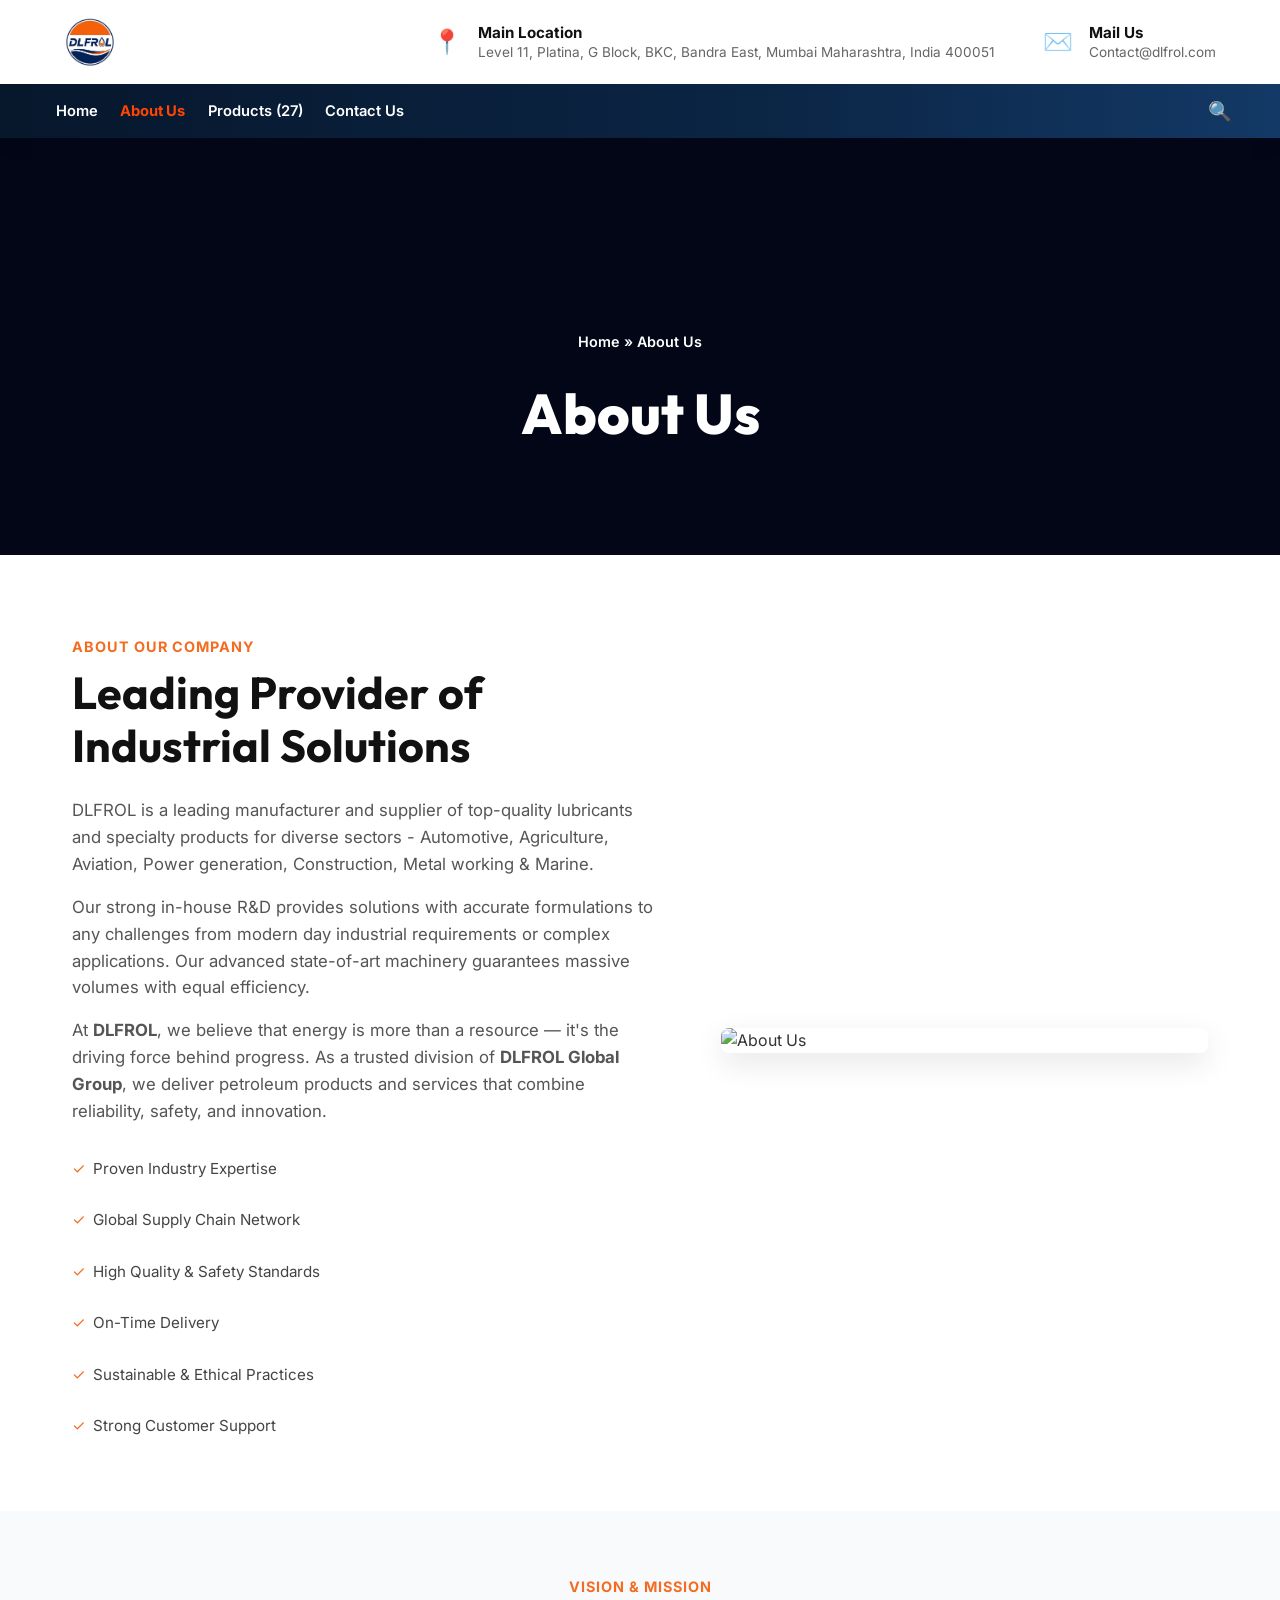
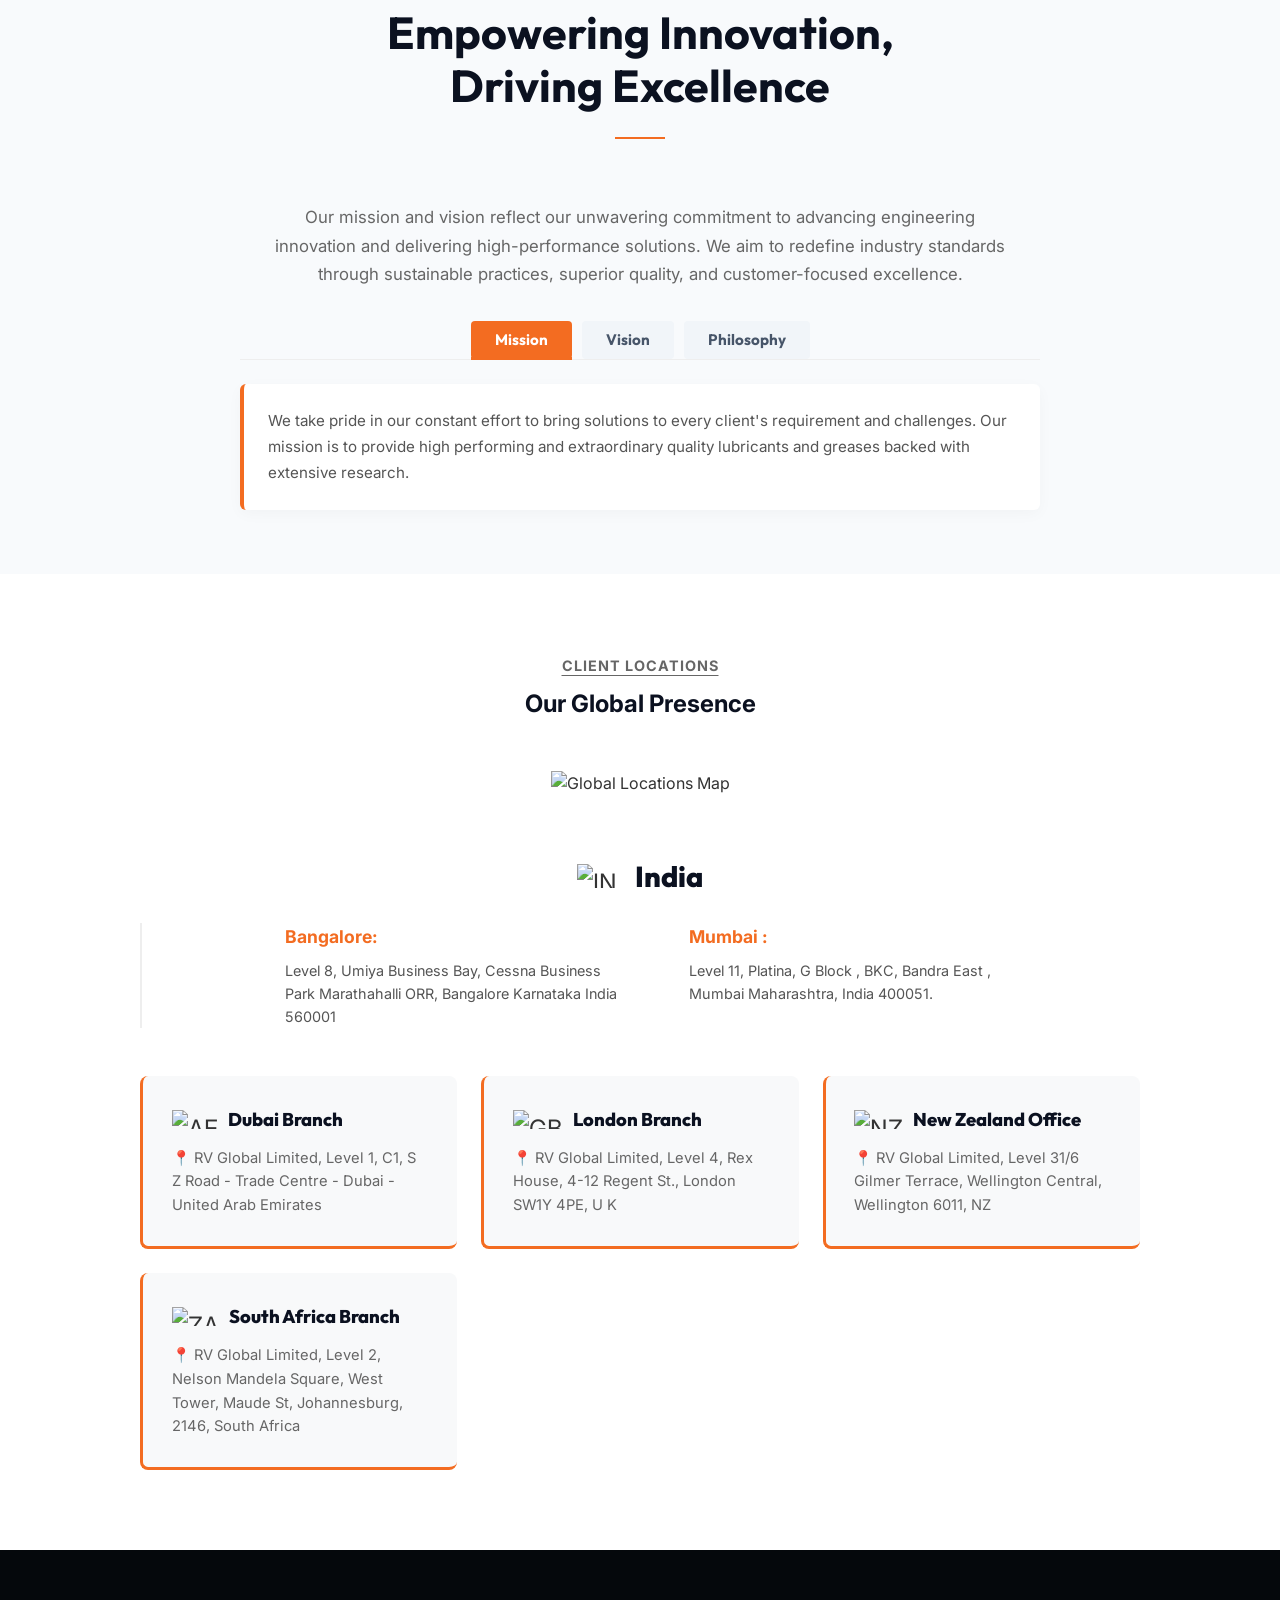
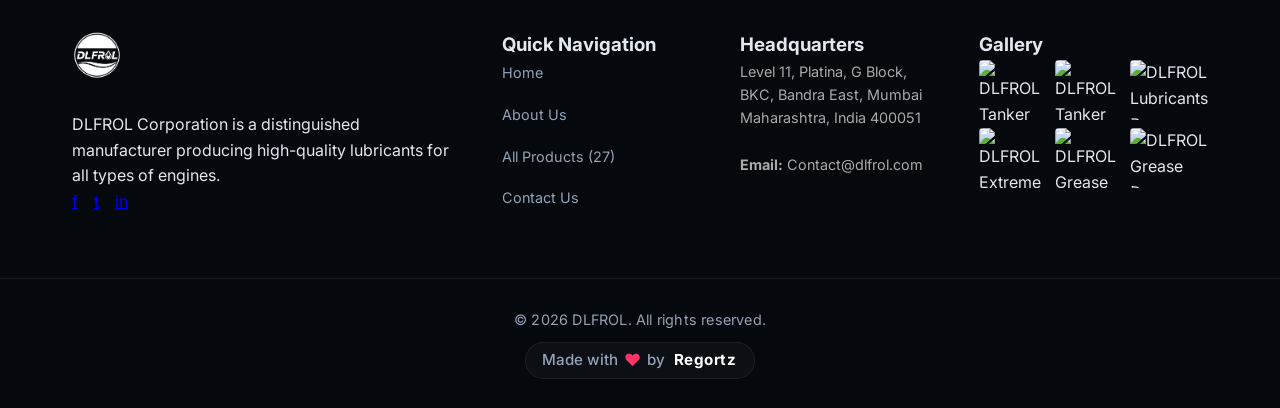
==== commit 7ff91450: "Update website to DLFROL single page with new branding, theme colors, and product catalog" ====
--- a/about.html
+++ b/about.html
@@ -7,7 +7,7 @@
     <meta http-equiv="Pragma" content="no-cache">
     <meta http-equiv="Expires" content="0">
 
-    <title>About Us | Kembot Petroleum</title>
+    <title>About Us | DLFROL</title>
     <link rel="stylesheet" href="styles.css?v=2.4">
     <link href="https://fonts.googleapis.com/css2?family=Inter:wght@300;400;600;800&family=Outfit:wght@400;700;900&display=swap" rel="stylesheet">
     <style>
@@ -47,7 +47,7 @@
     <header class="main-header">
         <div class="top-bar">
             <a href="index.html" class="logo" style="text-decoration: none; color: inherit;">
-                <img src="images/logo.png" alt="Kembot Petroleum Logo" class="site-logo-img">
+                <img src="images/logo.png" alt="DLFROL Logo" class="site-logo-img">
             </a>
             <div class="top-contact">
                 <div class="contact-item">
@@ -61,7 +61,7 @@
                     <span class="icon" style="color:var(--accent);font-size:1.5rem;">✉️</span>
                     <div class="contact-text">
                         <strong>Mail Us</strong><br>
-                        <span>Contact@kembotpetroleum.com</span>
+                        <span>Contact@dlfrol.com</span>
                     </div>
                 </div>
             </div>
@@ -98,10 +98,10 @@
             <div class="about-left">
                 <h4 class="subtitle text-accent">About Our Company</h4>
                 <h2 class="title">Leading Provider of <br>Industrial Solutions</h2>
-                <p>Kembot Petroleum is a leading manufacturer and supplier of top-quality lubricants and specialty products for diverse sectors - Automotive, Agriculture, Aviation, Power generation, Construction, Metal working & Marine.</p>
+                <p>DLFROL is a leading manufacturer and supplier of top-quality lubricants and specialty products for diverse sectors - Automotive, Agriculture, Aviation, Power generation, Construction, Metal working & Marine.</p>
                 <p>Our strong in-house R&D provides solutions with accurate formulations to any challenges from modern day industrial requirements or complex applications. Our advanced state-of-art machinery guarantees massive volumes with equal efficiency.</p>
                 
-                <p>At <strong>Kembot Petroleum</strong>, we believe that energy is more than a resource — it's the driving force behind progress. As a trusted division of <strong>Kembot Global Group</strong>, we deliver petroleum products and services that combine reliability, safety, and innovation.</p>
+                <p>At <strong>DLFROL</strong>, we believe that energy is more than a resource — it's the driving force behind progress. As a trusted division of <strong>DLFROL Global Group</strong>, we deliver petroleum products and services that combine reliability, safety, and innovation.</p>
                 <ul class="why-list" style="margin-top: 2rem;">
                     <li style="margin-bottom: 0.5rem; display: flex; align-items: center; gap: 0.5rem;">
                         <span class="text-accent">✓</span> Proven Industry Expertise
@@ -231,10 +231,10 @@
                 <div class="footer-col">
                     <div class="footer-logo">
                         <a href="index.html" style="text-decoration: none; color: inherit;">
-                            <img src="images/logo.png" alt="Kembot Petroleum Logo" style="height: 50px; width: auto; filter: brightness(0) invert(1);">
+                            <img src="images/logo.png" alt="DLFROL Logo" style="height: 50px; width: auto; filter: brightness(0) invert(1);">
                         </a>
                     </div>
-                    <p>Kembot Petrochemical Corporation is a distinguished manufacturer producing high-quality lubricants for all types of engines.</p>
+                    <p>DLFROL Corporation is a distinguished manufacturer producing high-quality lubricants for all types of engines.</p>
                     <div class="social-links">
                         <a href="#">f</a>
                         <a href="#">t</a>
@@ -255,23 +255,23 @@
                 <div class="footer-col">
                     <h3>Headquarters</h3>
                     <p style="font-size:0.9rem; color:#aaa; line-height:1.6;">Level 11, Platina, G Block, BKC, Bandra East, Mumbai Maharashtra, India 400051<br><br>
-                    <strong>Email:</strong> Contact@kembotpetroleum.com</p>
+                    <strong>Email:</strong> Contact@dlfrol.com</p>
                 </div>
 
                 <div class="footer-col">
                     <h3>Gallery</h3>
                     <div class="footer-gallery">
-                        <img src="images/real-tanker-1.jpg" alt="Kembot Tanker Truck Side">
-                        <img src="images/real-tanker-2.jpg" alt="Kembot Tanker Truck Back">
-                        <img src="images/real-oil-group.jpg" alt="Kembot Lubricants Range">
-                        <img src="images/real-oil-extreme.jpg" alt="Kembot Extreme 4T Oil">
-                        <img src="images/real-grease-bucket.jpg" alt="Kembot Grease Bucket">
-                        <img src="images/real-grease-raw.jpg" alt="Kembot Grease Drums">
+                        <img src="images/real-tanker-1.jpg" alt="DLFROL Tanker Truck Side">
+                        <img src="images/real-tanker-2.jpg" alt="DLFROL Tanker Truck Back">
+                        <img src="images/real-oil-group.jpg" alt="DLFROL Lubricants Range">
+                        <img src="images/real-oil-extreme.jpg" alt="DLFROL Extreme 4T Oil">
+                        <img src="images/real-grease-bucket.jpg" alt="DLFROL Grease Bucket">
+                        <img src="images/real-grease-raw.jpg" alt="DLFROL Grease Drums">
                     </div>
                 </div>
             </div>
             <div class="footer-bottom center">
-                <p>&copy; 2026 Kembot Petroleum. All rights reserved.</p>
+                <p>&copy; 2026 DLFROL. All rights reserved.</p>
                 <span class="footer-credit">Made with <span class="heart-icon">❤️</span> by <a href="https://www.regortz.com/" target="_blank" rel="noopener noreferrer" class="regortz-link">Regortz</a></span>
             </div>
         </div>
--- a/styles.css
+++ b/styles.css
@@ -1,9 +1,16 @@
 :root {
-    --bg-dark: #0f172a;
-    --bg-darker: #020617;
-    --bg-card: #0b1120;
-    --accent: #E31837;
-    --accent-hover: #C2122B;
+    --navy-primary: #0B2545;
+    --navy-deep: #07172C;
+    --navy-darker: #030C18;
+    --orange-primary: #F36C21;
+    --orange-hover: #D8560F;
+    --orange-glow: rgba(243, 108, 33, 0.25);
+
+    --bg-dark: #07172C;
+    --bg-darker: #030C18;
+    --bg-card: #0B2545;
+    --accent: #F36C21;
+    --accent-hover: #D8560F;
     --text-main: #f8fafc;
     --text-muted: #94a3b8;
     
@@ -72,10 +79,12 @@
 
 /* Header */
 .main-header {
-    position: absolute;
+    position: sticky;
     top: 0;
     width: 100%;
-    z-index: 100;
+    z-index: 1000;
+    background: #ffffff;
+    box-shadow: 0 4px 20px rgba(7, 23, 44, 0.08);
 }
 
 .top-bar {
@@ -96,11 +105,14 @@
 }
 
 .site-logo-img {
-    height: 40px;
+    height: 52px;
     width: auto;
-    transform: scale(3) translateY(2px);
-    transform-origin: left center;
-    margin-left: 20px;
+    object-fit: contain;
+    vertical-align: middle;
+    transition: transform 0.25s ease;
+}
+.site-logo-img:hover {
+    transform: scale(1.04);
 }
 
 .top-contact {
@@ -131,22 +143,15 @@
     align-items: center;
     padding: 0 3rem 0 3.5rem;
     color: #fff;
-    margin-left: 14%;
-    height: 60px;
+    margin-left: 0;
+    background: linear-gradient(90deg, #07172C 0%, #0B2545 60%, #133966 100%);
+    height: 54px;
     position: relative;
 }
 
 .bottom-nav::before {
     content: '';
-    position: absolute;
-    top: 0;
-    left: 0;
-    width: 100%;
-    height: 100%;
-    background-color: var(--accent);
-    /* Create the slanted left edge */
-    clip-path: polygon(30px 0, 100% 0, 100% 100%, 0 100%);
-    z-index: -1;
+    display: none;
 }
 
 .nav-links {
@@ -254,7 +259,7 @@
         margin: 0 !important;
         background-color: #ffffff !important;
         border-radius: 12px !important;
-        border-top: 3px solid #ff4500 !important;
+        border-top: 3px solid #F36C21 !important;
         box-shadow: 0 20px 50px rgba(0, 0, 0, 0.18), 0 0 0 1px rgba(0, 0, 0, 0.05) !important;
         padding: 1.8rem 2rem !important;
         z-index: 99999 !important;
@@ -320,7 +325,7 @@
 
     .mega-products-menu a:hover {
         background-color: #fff1ed !important;
-        color: #ff4500 !important;
+        color: #F36C21 !important;
         padding-left: 0.75rem !important;
     }
 }
@@ -509,7 +514,7 @@
     justify-content: center;
     gap: 0.35rem;
     padding: 0.55rem 1.15rem;
-    background: linear-gradient(135deg, #e31837 0%, #c4122d 100%);
+    background: linear-gradient(135deg, #F36C21 0%, #D8560F 100%);
     color: #ffffff !important;
     text-decoration: none;
     font-size: 0.88rem;
@@ -521,7 +526,7 @@
     flex-shrink: 0;
 }
 .btn-card:hover {
-    background: linear-gradient(135deg, #ff2a4b 0%, #e31837 100%);
+    background: linear-gradient(135deg, #FF8533 0%, #F36C21 100%);
     color: #ffffff !important;
     transform: translateY(-2px);
     box-shadow: 0 5px 15px rgba(227, 24, 55, 0.4);
@@ -1354,7 +1359,7 @@
 
 .blog-title {
     font-size: 1.25rem;
-    color: #0d1e50;
+    color: #0B2545;
     font-family: var(--font-heading);
     line-height: 1.4;
     font-weight: 800;
@@ -1577,13 +1582,13 @@
     left: 0;
     width: 0%;
     height: 2px;
-    background: #ff4500;
+    background: #F36C21;
     transition: width 0.25s ease;
     border-radius: 2px;
 }
 
 .footer-credit .regortz-link:hover {
-    color: #ff4500;
+    color: #F36C21;
 }
 
 .footer-credit .regortz-link:hover::after {
@@ -1680,7 +1685,7 @@
 
 .contact-details h4 {
     font-size: 1.1rem;
-    color: #0d1e50;
+    color: #0B2545;
     font-weight: 800;
 }
 
@@ -1920,7 +1925,7 @@
         transform: translateY(-50%) !important;
         padding: 10px 14px !important;
         border-radius: 8px !important;
-        background: #ff4500 !important;
+        background: #F36C21 !important;
         color: #ffffff !important;
         box-shadow: 0 4px 12px rgba(255, 69, 0, 0.35) !important;
         z-index: 1000 !important;
@@ -1950,7 +1955,7 @@
         z-index: 9999 !important;
         gap: 0 !important;
         box-shadow: 0 15px 30px rgba(0,0,0,0.45) !important;
-        border-bottom: 3px solid #ff4500 !important;
+        border-bottom: 3px solid #F36C21 !important;
         max-height: 80vh !important;
         overflow-y: auto !important;
     }
@@ -1973,7 +1978,7 @@
     }
     .nav-links a:hover, .nav-links a:active {
         background: rgba(255, 69, 0, 0.15) !important;
-        color: #ff4500 !important;
+        color: #F36C21 !important;
         padding-left: 1.8rem !important;
     }
     .mobile-menu-mail-item {
@@ -2011,7 +2016,7 @@
     }
     .nav-links .dropdown.open > a,
     .nav-links .dropdown.active > a {
-        color: #ff4500 !important;
+        color: #F36C21 !important;
         background: rgba(255, 69, 0, 0.18) !important;
     }
     .nav-links .dropdown .dropdown-menu,
@@ -2028,7 +2033,7 @@
         background: #111a2e !important;
         border: none !important;
         border-radius: 0 !important;
-        border-left: 3px solid #ff4500 !important;
+        border-left: 3px solid #F36C21 !important;
         box-shadow: inset 0 2px 8px rgba(0,0,0,0.3) !important;
         max-height: 400px !important;
         overflow-y: auto !important;
@@ -2072,7 +2077,7 @@
         border-bottom: 1px solid rgba(255, 255, 255, 0.05) !important;
     }
     .nav-links .dropdown-menu a:hover {
-        color: #ff4500 !important;
+        color: #F36C21 !important;
         background: rgba(255, 255, 255, 0.05) !important;
     }
 
@@ -2856,7 +2861,7 @@
 
 .site-search-header .search-input-icon {
     font-size: 1.3rem;
-    color: #ff4500;
+    color: #F36C21;
     line-height: 1;
     display: flex;
     align-items: center;
@@ -2928,8 +2933,8 @@
 }
 
 .site-search-quick-tags button:hover {
-    background: #ff4500;
-    border-color: #ff4500;
+    background: #F36C21;
+    border-color: #F36C21;
     color: #ffffff;
 }
 
@@ -2955,7 +2960,7 @@
 }
 
 .search-result-item:hover .search-item-title {
-    color: #ff4500;
+    color: #F36C21;
 }
 
 .search-item-info {
@@ -2967,7 +2972,7 @@
 .search-item-cat {
     font-size: 0.7rem;
     font-weight: 700;
-    color: #ff4500;
+    color: #F36C21;
     text-transform: uppercase;
     letter-spacing: 0.5px;
 }
@@ -2994,7 +2999,7 @@
 }
 
 .search-result-item:hover .search-item-arrow {
-    color: #ff4500;
+    color: #F36C21;
     transform: translateX(3px);
 }
 
@@ -3021,7 +3026,7 @@
 }
 
 .site-search-footer a {
-    color: #ff4500;
+    color: #F36C21;
     text-decoration: none;
     font-weight: 700;
 }
@@ -3040,3 +3045,128 @@
     opacity: 0.9;
 }
 
+
+
+/* Contact Page Layout Integration */
+.contact-page-layout {
+    display: grid;
+    grid-template-columns: 1fr 1.25fr;
+    gap: 3.5rem;
+    padding: 2rem 0 5rem;
+}
+.contact-info-panel {
+    background: linear-gradient(135deg, #07172C 0%, #0B2545 100%);
+    color: #fff;
+    padding: 2.5rem;
+    border-radius: 12px;
+    box-shadow: 0 10px 30px rgba(0,0,0,0.1);
+}
+.contact-info-panel h3 {
+    font-family: var(--font-heading);
+    font-size: 1.8rem;
+    margin-bottom: 1rem;
+    color: #fff;
+}
+.contact-info-panel p {
+    color: #94a3b8;
+    line-height: 1.6;
+    margin-bottom: 2rem;
+    font-size: 0.95rem;
+}
+.contact-item-row {
+    display: flex;
+    align-items: flex-start;
+    gap: 1rem;
+    margin-bottom: 1.5rem;
+}
+.contact-item-row .icon {
+    font-size: 1.4rem;
+    color: var(--accent);
+    flex-shrink: 0;
+    margin-top: 2px;
+}
+.contact-item-row strong {
+    display: block;
+    color: #fff;
+    font-size: 0.95rem;
+    margin-bottom: 0.2rem;
+}
+.contact-item-row span, .contact-item-row a {
+    color: #cbd5e1;
+    font-size: 0.9rem;
+    text-decoration: none;
+    line-height: 1.5;
+}
+.contact-form-panel {
+    background: #fff;
+    padding: 2.5rem;
+    border-radius: 12px;
+    border: 1px solid #e2e8f0;
+    box-shadow: 0 4px 20px rgba(0,0,0,0.04);
+}
+.contact-form-panel h3 {
+    font-family: var(--font-heading);
+    font-size: 1.8rem;
+    color: #0b1120;
+    margin-bottom: 0.5rem;
+}
+.contact-form-panel p {
+    color: #64748b;
+    font-size: 0.95rem;
+    margin-bottom: 2rem;
+}
+.form-grid-2 {
+    display: grid;
+    grid-template-columns: 1fr 1fr;
+    gap: 1.2rem;
+}
+.input-group {
+    margin-bottom: 1.2rem;
+}
+.input-group label {
+    display: block;
+    font-size: 0.85rem;
+    font-weight: 600;
+    color: #334155;
+    margin-bottom: 0.4rem;
+}
+.input-group input, .input-group select, .input-group textarea {
+    width: 100%;
+    padding: 0.75rem 1rem;
+    border: 1px solid #cbd5e1;
+    border-radius: 6px;
+    font-size: 0.92rem;
+    outline: none;
+    box-sizing: border-box;
+    font-family: inherit;
+    transition: border-color 0.2s, box-shadow 0.2s;
+}
+.input-group input:focus, .input-group select:focus, .input-group textarea:focus {
+    border-color: var(--accent);
+    box-shadow: 0 0 0 3px rgba(243, 108, 33, 0.15);
+}
+.btn-send-inquiry {
+    width: 100%;
+    padding: 0.9rem;
+    background: var(--accent);
+    color: #fff;
+    font-weight: 700;
+    font-size: 1rem;
+    border: none;
+    border-radius: 6px;
+    cursor: pointer;
+    transition: background 0.2s, transform 0.15s;
+}
+.btn-send-inquiry:hover {
+    background: var(--accent-hover);
+    transform: translateY(-1px);
+}
+@media (max-width: 992px) {
+    .contact-page-layout {
+        grid-template-columns: 1fr;
+        gap: 2.5rem;
+    }
+    .form-grid-2 {
+        grid-template-columns: 1fr;
+    }
+}
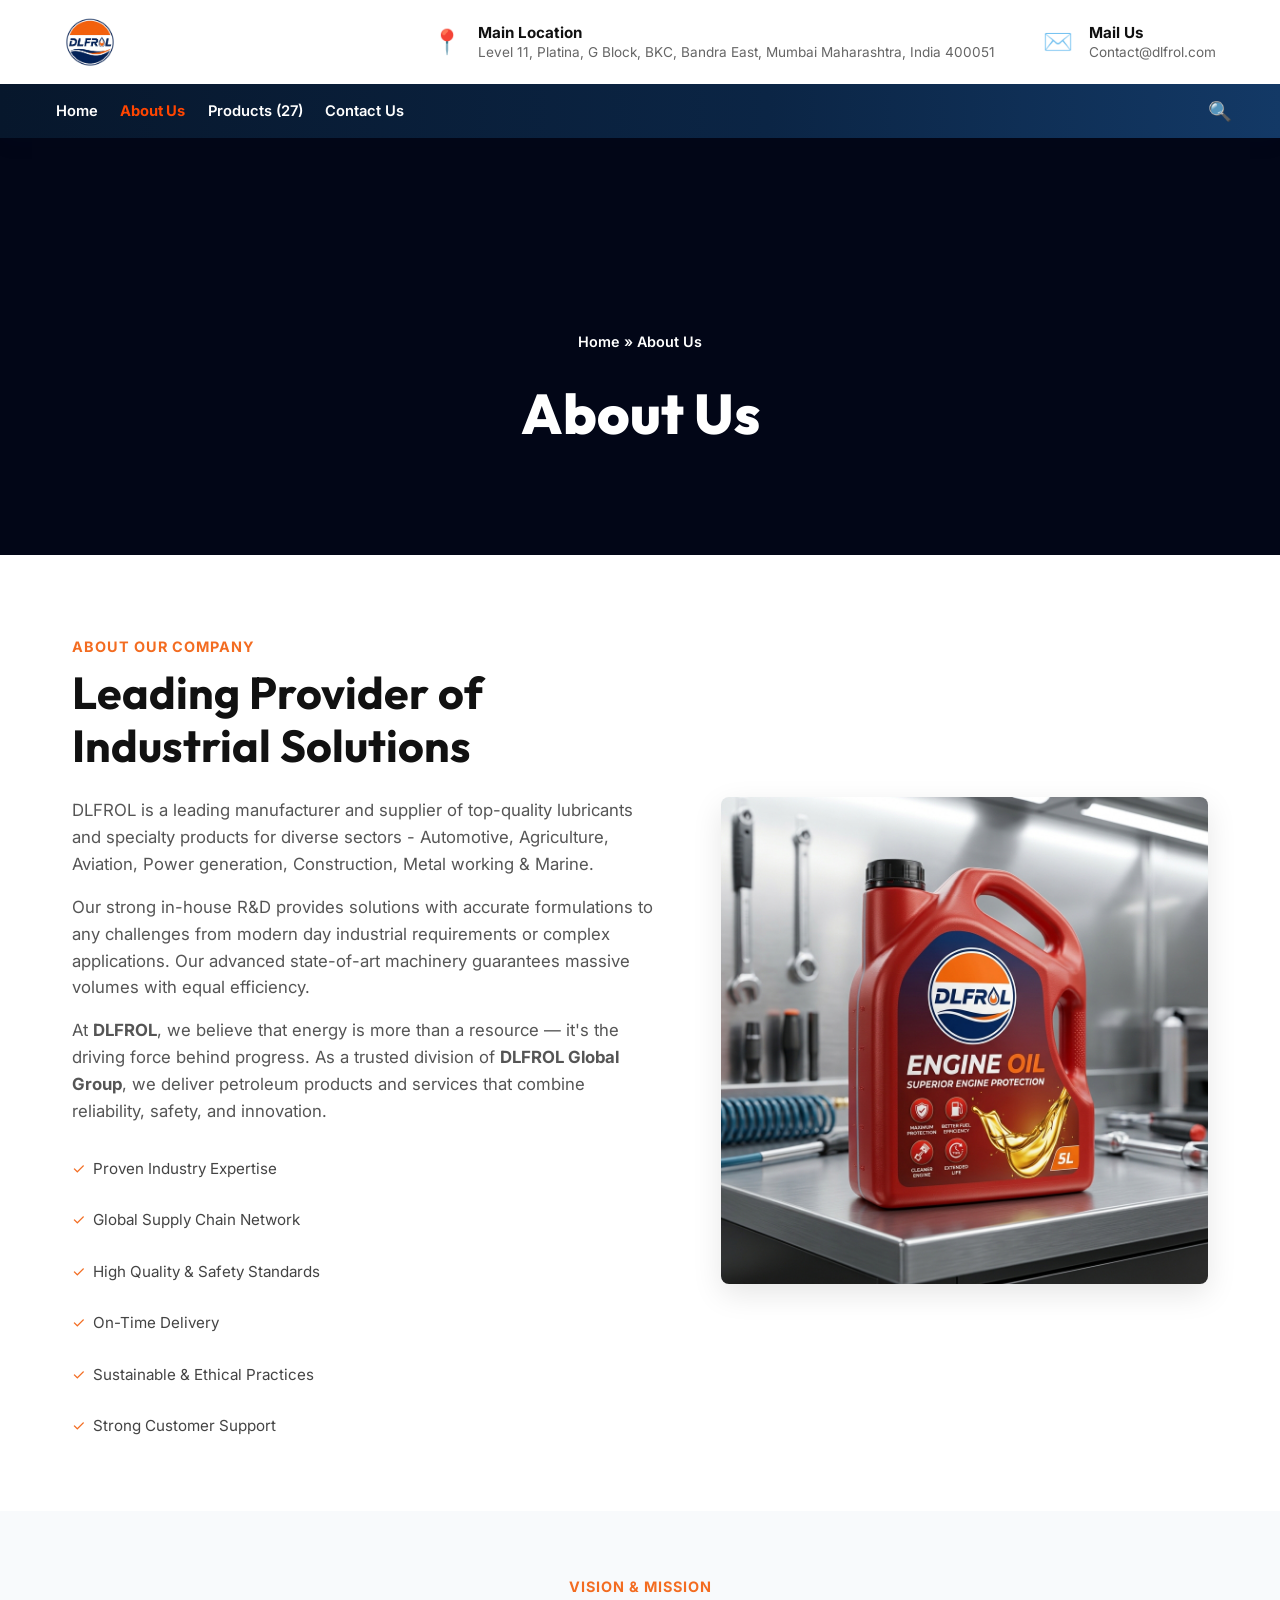
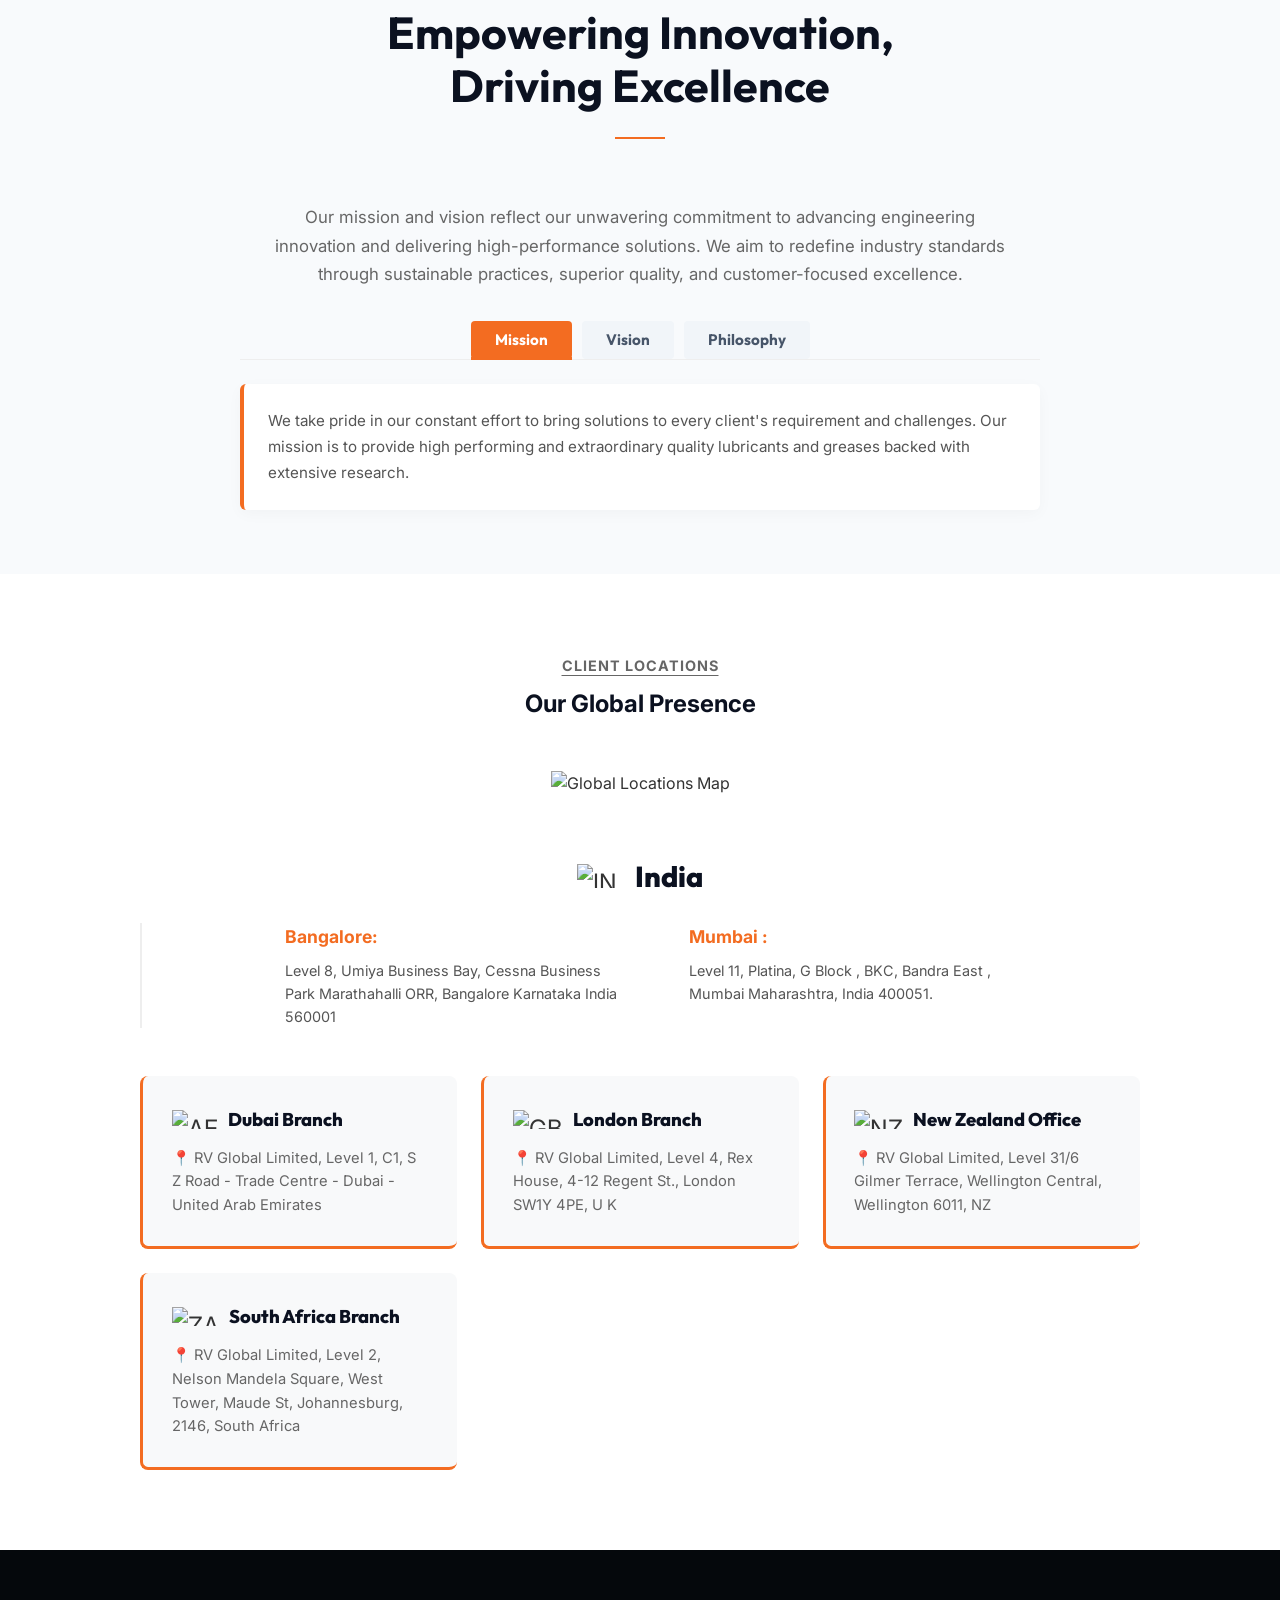
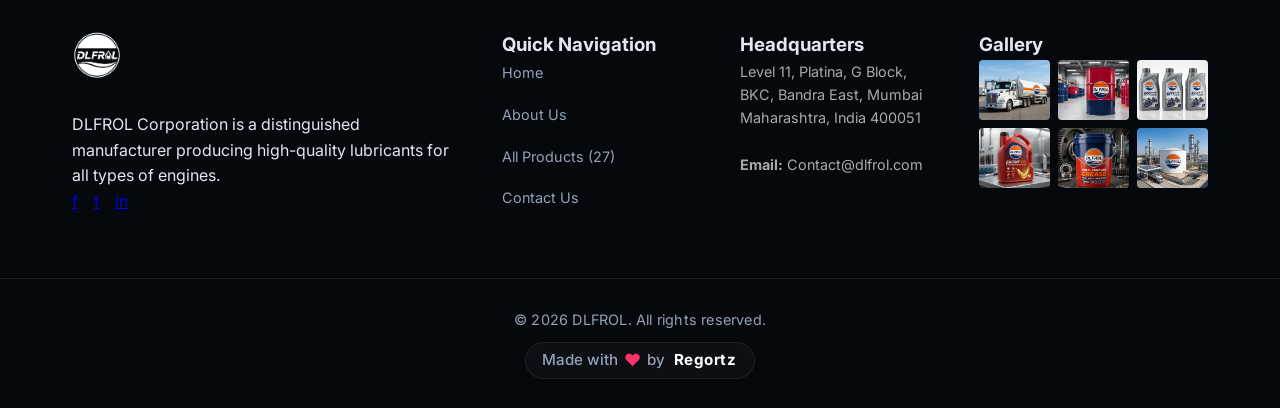
==== commit d04a032e: "Replace footer gallery images with high-resolution DLFROL branded assets" ====
--- a/about.html
+++ b/about.html
@@ -124,7 +124,7 @@
                 </ul>
             </div>
             <div class="about-right">
-                <img src="images/real-oil-extreme.jpg" alt="About Us" style="width: 100%; border-radius: 8px; box-shadow: 0 10px 30px rgba(0,0,0,0.1);">
+                <img src="images/Products/dlfrol-engine-oil-bottle.jpg" alt="About Us" style="width: 100%; border-radius: 8px; box-shadow: 0 10px 30px rgba(0,0,0,0.1);">
             </div>
         </div>
     </section>
@@ -262,11 +262,11 @@
                     <h3>Gallery</h3>
                     <div class="footer-gallery">
                         <img src="images/real-tanker-1.jpg" alt="DLFROL Tanker Truck Side">
-                        <img src="images/real-tanker-2.jpg" alt="DLFROL Tanker Truck Back">
-                        <img src="images/real-oil-group.jpg" alt="DLFROL Lubricants Range">
-                        <img src="images/real-oil-extreme.jpg" alt="DLFROL Extreme 4T Oil">
-                        <img src="images/real-grease-bucket.jpg" alt="DLFROL Grease Bucket">
-                        <img src="images/real-grease-raw.jpg" alt="DLFROL Grease Drums">
+                        <img src="images/dlfrol-service-fuel-trading.jpg" alt="DLFROL Tanker Truck Back">
+                        <img src="images/dlfrol-service-lubricants.jpg" alt="DLFROL Lubricants Range">
+                        <img src="images/Products/dlfrol-engine-oil-bottle.jpg" alt="DLFROL Extreme 4T Oil">
+                        <img src="images/Products/dlfrol-grease-bucket.jpg" alt="DLFROL Grease Bucket">
+                        <img src="images/dlfrol-service-storage.jpg" alt="DLFROL Grease Drums">
                     </div>
                 </div>
             </div>
--- a/styles.css
+++ b/styles.css
@@ -356,14 +356,24 @@
 }
 
 .hero-bg {
-    height: 80vh;
-    background-color: #333;
-    background-image: linear-gradient(rgba(0,0,0,0.4), rgba(0,0,0,0.6)), url('images/hero-bg.png'); /* Custom generic truck background */
+    min-height: 82vh;
+    background-color: #111827;
+    background-image: linear-gradient(rgba(0, 0, 0, 0.25), rgba(0, 0, 0, 0.35)), url('images/hero-bg.png');
     background-size: cover;
     background-position: center;
+    background-repeat: no-repeat;
     display: flex;
     align-items: center;
     justify-content: center;
+    position: relative;
+}
+
+.hero-title {
+    text-shadow: 0 4px 20px rgba(0, 0, 0, 0.7);
+}
+
+.hero-subtitle {
+    text-shadow: 0 2px 10px rgba(0, 0, 0, 0.7);
 }
 
 .hero-content {
